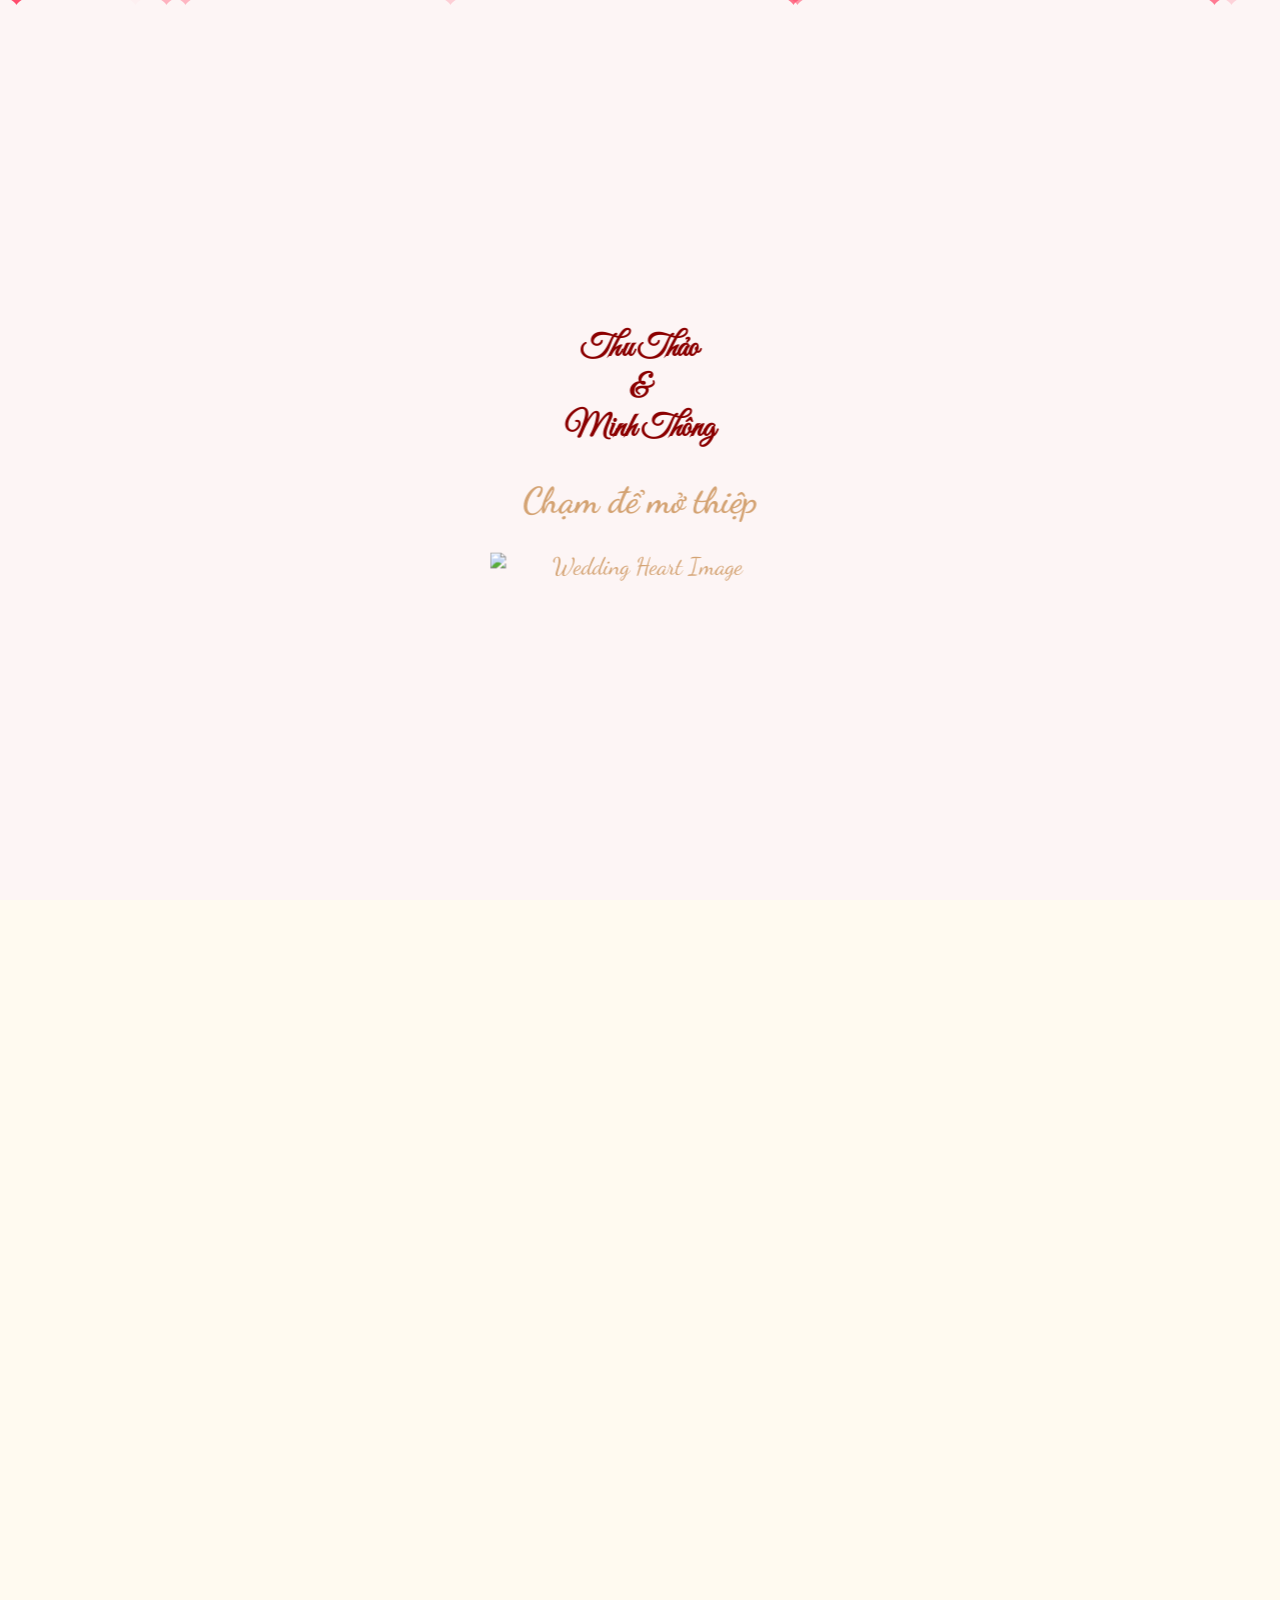
==== nhagai.html @ ac4ef370 "Add files via upload" ====
<!DOCTYPE html>
<html lang="vi">

<head>
    <meta charset="UTF-8">
    <meta name="viewport" content="width=device-width, initial-scale=1.0">
    <title>Wedding Invitation - Thu Thảo & Minh Thông</title>
    <link rel="stylesheet" href="style.css">
    <link
        href="https://fonts.googleapis.com/css2?family=Dancing+Script:wght@700&family=Quicksand:wght@300;500&family=Great+Vibes&display=swap"
        rel="stylesheet">
</head>

<body>
    <div id="door-overlay" onclick="openDoor()">
        <div class="butterflies"></div>
        <div class="door door-left"></div>
        <div class="door door-right"></div>
        <div class="door-content">
            <div class="envelope">
                <h1 class="script-font" style="font-size: 2rem; margin-bottom: 10px;">Thu Thảo <br> & <br> Minh Thông
                </h1>
                <H2>Chạm để mở thiệp</H2>
                <img src="img/door.png" class="heart-img" alt="Wedding Heart Image">
            </div>
        </div>
    </div>
    <audio id="bg-music" loop>
        <source src="wedding-song.mp3" type="audio/mpeg">
    </audio>

    <section class="page" id="home">
        <div class="card-content">
            <h1 class="script-font">Wedding Invitation</h1>
            <h1 class="script-font">Thu Thảo <br> & <br> Minh Thông</h1>

            <div class="slideshow-3d">
                <img src="img/30.JPG" class="slide-item position-1" alt="Wedding Image">
                <img src="img/20.JPG" class="slide-item position-2" alt="Wedding Image">
                <img src="img/10.JPG" class="slide-item position-3" alt="Wedding Image">
            </div>
            <div class="invite-text">
                <H2>Trân trọng kính mời</h2>
                <h1 class="script-font" id="guest-name" class="guest-name">Quý khách</h1>
            </div>
        </div>
    </section>

    <section class="page" id="ceremony">
        <div class="card-content">
            
            <div class="details-text">
                <h1 class="script-font" style="font-size: 3rem;">Nhà gái</h1>
                <h3>Bà: Nông Thị Phúc </h3>
                <p style="font-size: 1rem;">Thôn Tam Thành, Xã Tam Giang, Tỉnh Đắk Lắk</p>
            </div>
            <div class="details-text">
                <h1 class="script-font" style="font-size: 3rem;">Nhà trai</h1>
                    <h3>Ông: Nguyễn Văn Năm</h3>
                    <h3>Bà: Nguyễn Thị Xuân</h3>
                    <p style="font-size: 1rem;">Thôn 6A, Xã Eak Nốp, Tỉnh Đắk Lắk</p>
            </div>
            <div class="details-text">
                <H3>Trân Trọng Báo Tin Lễ Vu Quy Của</h3>
                <h2 class="script-font" style="font-size: 2.5rem;">Hứa Thị Thu Thảo</h2>
                <h2 class="script-font" style="font-size: 1.8rem;">&</h2>
                <h2 class="script-font" style="font-size: 2.5rem;">Nguyễn Minh Thông</h2>
            </div>

            <div class="scroll-frame">
                <div class="scroll-container">
                    <img src="img/5.JPG">
                    <img src="img/10.JPG">
                    <img src="img/15.JPG">

                    <img src="img/20.JPG">
                    <img src="img/25.JPG">
                    <img src="img/30.JPG">
                </div>
            </div>
        </div>
    </section>

    <section class="page" id="party">
        <div class="card-content party-info">
            <div class="header-text">
                <h2>THÔNG TIN TIỆC CƯỚI</h2>
                <p>Tiệc cưới sẽ diễn ra vào lúc:</p>
            </div>

            <div class="main-time">11:00</div>

            <div class="date-row">
                <span>Thứ Hai</span>
                <span class="big-date">18</span>
                <span>Tháng 5</span>
            </div>

            <div class="year-text">2026</div>

            <p class="lunar-date">(Nhằm ngày 02/04 năm Bính Ngọ)</p>

            <div class="location-text">
                <p>Tại tư gia nhà Gái</p>
            </div>

            <div class="mini-calendar">
                <div class="month-header">Tháng 5 / 2026</div>
                <table class="calendar-table">
                    <thead>
                        <tr>
                            <th>CN</th>
                            <th>T2</th>
                            <th>T3</th>
                            <th>T4</th>
                            <th>T5</th>
                            <th>T6</th>
                            <th>T7</th>
                        </tr>
                    </thead>
                    <tbody id="calendar-body">
                        <tr>
                            <td></td>
                            <td></td>
                            <td></td>
                            <td></td>
                            <td></td>
                            <td>1</td>
                            <td>2</td>
                        </tr>
                        <tr>
                            <td>3</td>
                            <td>4</td>
                            <td>5</td>
                            <td>6</td>
                            <td>7</td>
                            <td>8</td>
                            <td>9</td>
                        </tr>
                        <tr>
                            <td>10</td>
                            <td>11</td>
                            <td>12</td>
                            <td>13</td>
                            <td>14</td>
                            <td>15</td>
                            <td>16</td>
                        </tr>
                        <tr>
                            <td>17</td>
                            <td class="wedding-day">18</td>
                            <td>19</td>
                            <td>20</td>
                            <td>21</td>
                            <td>22</td>
                            <td>23</td>
                        </tr>
                        <tr>
                            <td>24</td>
                            <td>25</td>
                            <td>26</td>
                            <td>27</td>
                            <td>28</td>
                            <td>29</td>
                            <td>30</td>
                        </tr>
                        <tr>
                            <td>31</td>
                            <td></td>
                            <td></td>
                            <td></td>
                            <td></td>
                            <td></td>
                            <td></td>
                        </tr>
                    </tbody>
                </table>
            </div>
            <div class="countdown-container">
                <h3 class="title">Sắp đến ngày chung đôi</h4>
                <div id="countdown">
                    <div class="time-box">
                        <span id="days">00</span>
                        <small>Ngày</small>

                        <class="time-box">
                            <span id="hours">00</span>
                            <small>Giờ</small>

                            <class="time-box">
                                <span id="minutes">00</span>
                                <small>Phút</small>

                                <class="time-box">
                                    <span id="seconds">00</span>
                                    <small>Giây</small>
                    </div>
                </div>
            </div>
            <div class="add-to-calendar">
                <a href="nhagai.ics" class="calendar-btn" style="text-decoration: none; display: inline-block;">
                    📅 Thêm vào lịch điện thoại
                </a>
            </div>
        </div>
    </section>

    <section class="page" id="map">
        <div class="card-content">
            <h3 class="title">Đường đến Tư Gia</h3>
            <p> Thôn Tam Thành, Xã Tam Giang, Tỉnh Đắk Lắk</p>

            <div class="map-wrapper">
                <iframe
                    src="https://www.google.com/maps/embed?pb=!1m17!1m12!1m3!1d242.9431473659865!2d108.4043955154999!3d13.02991766871624!2m3!1f0!2f0!3f0!3m2!1i1024!2i768!4f13.1!3m2!1m1!2zMTPCsDAxJzQ3LjYiTiAxMDjCsDI0JzE1LjciRQ!5e0!3m2!1svi!2s!4v1776008092027!5m2!1svi!2s"
                    width="100%" height="300" style="border:0;" allowfullscreen="" loading="lazy"
                    referrerpolicy="no-referrer-when-downgrade"></iframe>
            </div>
            <a href="https://maps.app.goo.gl/UtTuvhHJd745XAce6" target="_blank" class="btn">Chỉ đường trên Google
                Maps</a>
        </div>
    </section>

    <section class="page" id="rsvp">
        <div class="card-content">
            <h3 class="script-font" style="font-size: 3rem;">Xác nhận tham dự</h3>
            <p style="margin-bottom: 20px; color: #666;">Bạn sẽ tham gia cùng chúng mình chứ?</p>

            <form id="rsvp-form">
                <input type="text" id="input-name" placeholder="Tên khách mời" readonly
                    style="background: #f9f9f9; text-align: center; font-weight: bold;">

                <select id="attendance">
                    <option value="yes">Chắc chắn sẽ đến ✨</option>
                    <option value="no">Rất tiếc không thể tham dự 😢</option>
                </select>

                <select id="nguoi">
                    <option value="1">Số người: 1</option>
                    <option value="2">Số người: 2</option>
                    <option value="3">Số người: 3</option>
                    <option value="4">Số người: 4</option>
                    <option value="5">Số người: 5</option>
                </select>

                <textarea id="message" placeholder="Gửi lời chúc lãng mạn tại đây..."></textarea>

                <button type="button" class="btn" onclick="sendRSVP()">Xác nhận & Gửi lời chúc</button>
            </form>

          
            <div id="qr-popup" class="modal">
                <div class="modal-content">
                    <span class="close" onclick="toggleQR()">&times;</span>
                    <h3 class="script-font" style="font-size: 1.8rem; margin-bottom: 10px;">Hộp quà cưới</h3>
                    <p style="font-size: 0.9rem; color: #666; margin-bottom: 20px;">
                        Cảm ơn bạn rất nhiều vì sự quan tâm và tình cảm dành cho chúng mình!
                    </p>

                    <div class="bank-info-container">
                        <div class="bank-card">
                            <img src="img/qr-code.png" alt="Mã QR Chuyển khoản" class="qr-img">
                            <div class="bank-details">
                                <p><strong>Ngân hàng:</strong> techcombanh</p>
                                <p><strong>Số tài khoản:</strong> </p>
                                <p><strong>Chủ tài khoản:</strong> NGUYEN MINH THONG</p>
                            </div>
                        </div>

                    </div>

                    <p style="font-size: 0.8rem; font-style: italic; margin-top: 15px; color: #888;">
                        (Chạm vào mã QR để phóng to)
                    </p>
                </div>
            </div>
        </div>
        <div id="qr-overlay" onclick="toggleZoomQR()"></div>

        </div>
        </div>
    </section>

    <section class="page" id="album">
        <div class="card-content">
            <h1 class="title">Album Ảnh Cưới</h1>
            <div class="gallery">
                <img src="img/1.JPG"> <img src="img/2.JPG"> <img src="img/3.JPG">
                <img src="img/4.JPG"> <img src="img/5.JPG"> <img src="img/6.JPG">
                <img src="img/7.JPG"> <img src="img/8.JPG"> <img src="img/9.JPG">
                <img src="img/10.JPG"> <img src="img/11.JPG"> <img src="img/12.JPG">
                <img src="img/13.JPG"> <img src="img/14.JPG"> <img src="img/15.JPG">
                <img src="img/16.JPG"> <img src="img/17.JPG"> <img src="img/18.JPG">
                <img src="img/19.JPG"> <img src="img/20.JPG"> <img src="img/21.JPG">
                <img src="img/22.JPG"> <img src="img/23.JPG"> <img src="img/24.JPG">
                <img src="img/25.JPG"> <img src="img/26.JPG"> <img src="img/27.JPG">
                <img src="img/28.JPG"> <img src="img/29.JPG"> <img src="img/30.JPG">
            </div>
            <footer class="footer-text">
                <h3>"Sự hiện diện của quý khách là niềm vinh hạnh của gia đình chúng tôi!"</p>
            </footer>
        </div>
    </section>
    </div>

    <script src="script.js"></script>
</body>

</html>
---- style.css ----
:root {
    --primary-red: #8b0000;
    --gold: #d4af37;
    --cream: #fffaf0;
}

body, html {
    overflow-x: hidden;
    width: 100%;
    margin: 0;
    padding: 0;
    font-family: 'Quicksand', sans-serif;
    background: var(--cream);
    scroll-behavior: smooth;
}

body.overlay-locked {
    overflow: hidden;
    height: 100vh;
    touch-action: none;
}

.scroll-container {
    width: 100%;
    overflow-x: hidden;
}

.page {
    min-height:1px;
    width: 100%;
    margin: 20px auto;
    display: flex;
    flex-direction: column;
    justify-content: center; /* Căn giữa theo chiều dọc */
    align-items: center;    /* Căn giữa theo chiều ngang */
    padding: 20px;
    box-sizing: border-box;
    text-align: center;
    width: 100vw;
    max-width: 100vw;
}

.page#album {
    min-height: auto;
    padding: 20px;
}

.page:not(:first-child) {
    margin-top: -50px;
}

.card-content {
    background: white;
    padding: 50px;
    border-radius: 15px;
    box-shadow: 0 10px 30px rgba(0,0,0,0.05);
    width: 100%;
    max-width: 350px;
    display: flex;
    flex-direction: column;
    align-items: center;
}
.script-font {
    font-family: 'Great Vibes', cursive;
    color: var(--primary-red);
    font-size: 2.5rem;
}

.hero-img,
.info-img {
    max-height: 550px;
    width: 300px;
    max-width: 100%;
    height: auto;
    object-fit: scale-down;
    border-radius: 10px;
    -webkit-mask-image: linear-gradient(to bottom, rgba(0,0,0,1) 0%, rgba(0,0,0,1) 70%, rgba(0,0,0,0) 100%);
    mask-image: linear-gradient(to bottom, rgba(0,0,0,1) 0%, rgba(0,0,0,1) 70%, rgba(0,0,0,0) 100%);
}

.hero-img {
    width: 100%;
    max-width: 300px;
    height: auto;
    border: 10px solid white; /* Tạo viền trắng như khung ảnh */
    border-radius: 15px;
    box-shadow: 0 10px 25px rgba(0,0,0,0.1);
    margin: 20px auto; /* Căn giữa ảnh */
}
.info-img {
    width: 100%; /* Ảnh chiếm hết chiều ngang box trắng */
    height: auto;
    border-radius: 10px;
    margin-bottom: 10px; /* Tạo khoảng trống để viết chữ ở dưới */
}
.details-text {
    font-size: 1rem;
    color: #444;
    line-height: 1;
}
.countdown-container {
    margin: 20px 10px;
    padding: 15px;
    background: #fff5f5;
    border-radius: 10px;
}

#countdown {
    display: flex;
    justify-content: center;
    gap: 20px;
}

.time-box {
    display: flex;
    flex-direction: column;
    align-items: center;
    background: var(--primary-red);
    color: white;
    padding: 15px;
    border-radius: 10px;
    min-width: 60px;
}

.time-box span {
    font-size: 1.5rem;
    font-weight: bold;
}

/* Calendar Style */
.mini-calendar {
    margin-top: 20px;
    border: 1px solid #eee;
    padding: 10px;
    border-radius: 10px;
    background: white;
}

.month-header {
    font-weight: bold;
    color: var(--primary-red);
    margin-bottom: 10px;
}

.calendar-table {
    width: 100%;
    border-collapse: collapse;
    font-size: 0.9rem;
}

.calendar-table th {
    color: #888;
    padding: 5px;
}

.calendar-table td {
    padding: 8px;
    text-align: center;
}

/* Highlight ngày cưới */
.wedding-day {
    background: var(--primary-red);
    color: white;
    border-radius: 50%;
    font-weight: bold;
    position: relative;
    box-shadow: 10px 10px 20px rgba(139, 0, 0, 0.5);
}

.wedding-day::after {
    content: '❤';
    position: absolute;
    top: -10px;
    right: -5px;
    font-size: 10px;
    color: var(--primary-red);
}
.btn, .gift-btn {
   
    background: var(--primary-red);
    color: white;
    border: none;
    padding: 12px 0px;
    border-radius: 25px;
    margin-top: 15px;
    cursor: pointer;
    font-weight: bold;
    width: 100%;
}

.gallery {
    display: grid;
    grid-template-columns: repeat(2, minmax(0, 1fr));
    grid-auto-rows: 220px;
    gap: 20px;
    width: 90%;
    max-width: 100%;
    margin: 0 auto;
    justify-content: center;
    align-items: center;
}

.gallery img {
    width: 90%;
    height: 90%;
    object-fit: cover;
    border-radius: 20px;
    display: block;
    -webkit-mask-image: linear-gradient(to bottom, rgba(0,0,0,1) 0%, rgba(0,0,0,1) 70%, rgba(0,0,0,0) 100%);
    mask-image: linear-gradient(to bottom, rgba(0,0,0,1) 0%, rgba(0,0,0,1) 70%, rgba(0,0,0,0) 100%);
}

.gallery img:hover {
    transform: scale(1.03);
    box-shadow: 0 15px 30px rgba(0, 0, 0, 0.15);
}

.map-wrapper {
    width: 100%;
    margin-bottom: 20px; /* Tạo khoảng cách dưới bản đồ */
    border: 3px solid var(--gold);
    border-radius: 5px;
    overflow: hidden;
}
#map .btn {
  
    position: relative;
    z-index: 5;
    display: inline-block;
    text-decoration: none;
    text-align: center;
}
#rsvp-form {
    display: flex;
    flex-direction: column;
    gap: 15px;
    width: 100%;
}

#rsvp-form input, #rsvp-form select, #rsvp-form textarea {
    padding: 12px;
    border: 1px solid #ddd;
    border-radius: 8px;
    font-family: 'Quicksand', sans-serif;
    font-size: 1rem;
    outline: none;
}

#rsvp-form input:focus {
    border-color: var(--primary-red);
}

#rsvp-form textarea {
    height: 100px;
    resize: none;
}

.gift-btn {
    
    background: transparent;
    border: 2px dashed var(--primary-red);
    color: var(--primary-red);
    margin-top: 20px;
}

.gift-btn:hover {
    
    background: #fff0f0;
}
/* Modal cho QR */
.modal {
    display: none;
    position: fixed;
    z-index: 10;
    left: 0; top: 0;
    width: 100%; height: 100%;
    background: rgba(0,0,0,0.8);
}

.modal-content {
    background: white;
    margin: 30% auto;
    padding: 20px;
    width: 80%;
    max-width: 300px;
    border-radius: 10px;
}
.add-to-calendar {
    margin-top: 15px;
    text-align: center;
}

.calendar-btn {
   
    background-color: #ffffff;
    color: #4285F4; /* Màu đặc trưng của Google */
    border: 1px solid #4285F4;
    padding: 10px 20px;
    border-radius: 5px;
    font-weight: bold;
    cursor: pointer;
    display: flex;
    align-items: center;
    justify-content: center;
    gap: 10px;
    margin: 0 auto;
    transition: all 0.3s ease;
}

.calendar-btn:hover {
  
    background-color: #4285F4;
    color: white;
    box-shadow: 0 4px 10px rgba(66, 133, 244, 0.3);
}
/* Modal cho QR */
.modal {
    display: none; 
    position: fixed; 
    z-index: 999; 
    left: 0; top: 0;
    width: 100%; height: 100%;
    background: rgba(0, 0, 0, 0.7); /* Làm nền tối đi */
    backdrop-filter: blur(5px); /* Làm mờ hậu cảnh */
}

.modal-content {
    background: white;
    margin: 15% auto;
    padding: 30px 20px;
    width: 85%;
    max-width: 350px;
    border-radius: 20px;
    position: relative;
    text-align: center;
    box-shadow: 0 20px 40px rgba(0,0,0,0.2);
}

.close {
    position: absolute;
    right: 15px; top: 10px;
    font-size: 28px;
    color: #aaa;
    cursor: pointer;
}

.qr-img {
    width: 180px;
    height: 180px;
    margin: 10px 0;
    border: 5px solid #f9f9f9;
    border-radius: 10px;
}

.bank-details {
    text-align: left;
    background: #fdf0f0;
    padding: 15px;
    border-radius: 10px;
    display: inline-block;
    width: 100%;
    box-sizing: border-box;
}

.bank-details p {
    margin: 5px 0;
    font-size: 0.9rem;
    color: var(--primary-red);
}
/* CSS cho tính năng phóng to ảnh QR */
.qr-img {
    transition: all 0.5s ease; /* Tạo hiệu ứng mượt mà khi phóng to/thu nhỏ */
    cursor: pointer; /* Hiển thị con trỏ tay khi rê chuột vào */
}

/* Class sẽ được thêm vào bằng JavaScript khi phóng to */
.qr-img.zoomed {
    position: fixed; /* Định vị cố định so với màn hình */
    top: 40%;
    left: 40%;
    transform: translate(-30%, -30%) scale(1.5); /* Căn giữa và phóng to 1.5 lần */
    width: 50vw; /* Chiều rộng chiếm 90% chiều rộng màn hình */
    height: 50vw;
    z-index: 1000; /* Nằm trên cùng, trên cả modal */
    border: none;
    border-radius: 10px;
    box-shadow: 0 0 10px rgba(0,0,0,0.8); /* Tạo bóng đổ đậm để nổi bật */
}
/* Hiệu ứng xoay tròn khi gửi */
.loader {
    border: 2px solid #f3f3f3;
    border-top: 2px solid var(--primary-red);
    border-radius: 50%;
    width: 12px;
    height: 12px;
    display: inline-block;
    animation: spin 1s linear infinite;
    margin-right: 8px;
}

@keyframes spin {
    0% { transform: rotate(0deg); }
    100% { transform: rotate(360deg); }
}
/* Container chính cho phần tiệc */
.party-info {
    padding: 50px !important;
    line-height: 1.2; /* Thu hẹp khoảng cách dòng tổng thể */
}

.party-info h2 {
    font-size: 1.5rem;
    margin-bottom: 5px;
    color: #333;
}

.party-info p {
    margin: 2px 0; /* Ép các dòng sát lại nhau */
}

/* Số 11:00 */
.main-time {
    font-size: 2.5rem;
    font-weight: bold;
    margin: 10px 0;
    color: #000;
}

/* Dòng Thứ 4 | 20 | Tháng 5 */
.date-row {
    display: flex;
    align-items: center;
    justify-content: center;
    gap: 10px;
    font-size: 1.2rem;
    border-top: 1px solid #eee;
    border-bottom: 1px solid #eee;
    padding: 5px 0;
    width: 80%;
    margin: 0 auto;
}

.big-date {
    font-size: 2.5rem;
    font-weight: bold;
    border-left: 1px solid #ddd;
    border-right: 1px solid #ddd;
    padding: 0 15px;
}

/* Số 2026 */
.year-text {
    font-size: 2.5rem;
    letter-spacing: 5px;
    margin: 10px 0;
}

.lunar-date {
    font-size: 0.9rem;
    color: #666;
    margin-bottom: 15px !important;
}

.location-text p {
    font-size: 1.5rem;
    color: #333;
}
/* hiệu ứng
/* Trạng thái ban đầu: Ẩn và nằm hơi thấp xuống */
.reveal {
    opacity: 0;
    transform: translateY(30px);
    transition: all 0.8s ease-out;
}

/* Trạng thái khi hiện ra */
.reveal.active {
    opacity: 1;
    transform: translateY(0);
}
.floating-heart {
    position: fixed;
    top: -2vh;
    color: #ff4d6d;
    font-size: 25px;
    user-select: none;
    pointer-events: none;
    z-index: 10000;
    animation: fall 15s ease-in-out infinite;
    will-change: transform, opacity;
}

@keyframes fall {
    0% { 
        transform: translateY(-5vh) translateX(0) rotate(0deg); 
        opacity: 0; /* Bắt đầu tàng hình */
    }
    10% {
        opacity: 1; /* Hiện rõ dần khi bắt đầu rơi */
    }
    90% {
        opacity: 1; /* Vẫn hiện rõ */
    }
    100% { 
        transform: translateY(105vh) translateX(50px) rotate(360deg); 
        opacity: 0; /* Biến mất khi chạm đáy */
    }
}
/* chuyển động
/* Trạng thái mặc định: Ẩn và đẩy xuống dưới một chút */
.reveal {
    opacity: 0;
    transform: translateY(30px);
    transition: all 1s ease-out;
    visibility: hidden; /* Tránh việc bấm nhầm vào nút đang ẩn */
}

.reveal.active {
    opacity: 1;
    transform: translateY(0);
    visibility: visible;
}

/* Hiệu ứng trượt từ trái sang (dành cho tên cô dâu) */
.reveal-left {
    opacity: 0;
    transform: translateX(-50px);
    transition: all 1.2s ease;
}

.reveal-left.active {
    opacity: 1;
    transform: translateX(0);
}

/* Hiệu ứng trượt từ phải sang (dành cho tên chú rể) */
.reveal-right {
    opacity: 0;
    transform: translateX(50px);
    transition: all 1.2s ease;
}

.reveal-right.active {
    opacity: 1;
    transform: translateX(0);
}
/* Nếu trong một khối có nhiều thẻ p, chúng sẽ hiện lần lượt */
.reveal p:nth-child(1) { transition-delay: 0.3s; }
.reveal p:nth-child(2) { transition-delay: 0.3s; }
.reveal p:nth-child(3) { transition-delay: 0.3s; }
.reveal p:nth-child(4) { transition-delay: 0.3s; }

/* Trễ cho các nút bấm */
.btn, .gift-btn { transition-delay: 0.5s; }
/* cửa */
#door-overlay {
    position: fixed;
    top: 0;
    left: 0;
    width: 100%;
    height: 100%;
    z-index: 99;
    display: flex;
    cursor: pointer;
    overflow: hidden;
}

.door {
    position: absolute;
    top: 0;
    width: 50%;
    height: 100%;
    background: #fdf5f5; /* Màu nền cánh cửa (hơi trắng hồng) */
    transition: all 1.2s cubic-bezier(0.7, 0, 0.3, 1);
    display: flex;
    align-items: center;
    border: 0px solid #fdf5f5; /* Viền cửa cho sang */
}

.door-left { left: 0; }
.door-right { right: 0; }

/* Nội dung ở giữa cánh cửa */
.door-content {
    position: absolute;
    top: 50%;
    left: 50%;
    transform: translate(-50%, -50%);
    text-align: center;
    z-index: 10;
    transition: opacity 0.5s;
}

.envelope {
    color: #d4a373;
    font-family: 'Dancing Script', cursive;
    font-size: 24px;
}

.heart {
    font-size: 40px;
    animation: heartbeat 1.5s ease-in-out infinite;
}

@keyframes heartbeat {
    0% { transform: scale(1); }
    50% { transform: scale(1.2); }
    100% { transform: scale(1); }
}

/* Khi mở cửa - Class này sẽ được thêm bằng JS */
.door-open .door-left { transform: translateX(-100%); }
.door-open .door-right { transform: translateX(100%); }
.door-open .door-content { opacity: 0; pointer-events: none; }

.reveal,
.reveal-left,
.reveal-right,
.door,
.door-content {
    transition: transform 0.8s cubic-bezier(0.22, 1, 0.36, 1),
                opacity 0.8s ease-out;
    will-change: transform, opacity;
}

.floating-heart {
    position: fixed;
    top: -2vh;
    color: #ff4d6d;
    font-size: 25px;
    user-select: none;
    pointer-events: none;
    z-index: 10000;
    animation: fall 15s ease-in-out infinite;
    will-change: transform, opacity;
}

.heart {
    font-size: 40px;
    animation: heartbeat 1.5s ease-in-out infinite;
}

@keyframes fall {
    0% {
        transform: translateY(-5vh) translateX(0) rotate(0deg);
        opacity: 0;
    }
    10% {
        opacity: 1;
    }
    90% {
        opacity: 1;
    }
    100% {
        transform: translateY(105vh) translateX(50px) rotate(360deg);
        opacity: 0;
    }
}

.gallery img {
    cursor: pointer;
    transition: transform 0.25s ease, box-shadow 0.25s ease;
}

.gallery img:hover {
    transform: scale(1.03);
    box-shadow: 0 15px 30px rgba(0, 0, 0, 0.15);
}

#image-overlay {
    position: fixed;
    inset: 0;
    background: rgba(0, 0, 0, 0.8);
    display: flex;
    align-items: center;
    justify-content: center;
    z-index: 10000;
    padding: 20px;
    cursor: zoom-out;
}

#image-overlay .zoomed-img {
    max-width: 95vw;
    max-height: 95vh;
    border-radius: 12px;
    box-shadow: 0 25px 60px rgba(0, 0, 0, 0.5);
    object-fit: contain;
}

.page#album .card-content {
    max-width: 350px;
    padding: 20px;
}

@media (max-width: 768px) {
    .page#album .card-content {
        max-width: 100vw;
        padding: 15px;
    }

    .gallery {
        grid-template-columns: repeat(2, 1fr);
        gap: 5px;
    }

    .hero-img {
        width: 80%;
        max-width: 80%;
    }

    .info-img {
        width: 100%;
    }
}

.heart-img {
    width: 300px;
    height: auto;
    display: block;
    margin: 10px auto;
    animation: heartbeat 1.5s ease-in-out infinite;
}

@keyframes heartbeat {
    0% { transform: scale(1); }
    50% { transform: scale(1.05); }
    100% { transform: scale(1); }
}

.envelope h2 {
    animation: pulse 2s ease-in-out infinite;
}

@keyframes pulse {
    0% { transform: scale(1); }
    50% { transform: scale(1.05); }
    100% { transform: scale(1); }
}

.butterflies {
    position: absolute;
    top: 0;
    left: 0;
    width: 100%;
    height: 100%;
    pointer-events: none;
    opacity: 0;
    transition: opacity 0.5s;
}
.butterfly {
    position: absolute;
    width: 20px;
    height: 20px;
    background: url('img/butterfly.png') no-repeat center center;
    background-size: contain;
    animation: flyOut 3s ease-out forwards;
}

@keyframes flyOut {
    0% {
        transform: translate(-50%, -50%) rotate(0deg);
        opacity: 1;
    }
    100% {
        transform: translate(calc(-50% + var(--x)), calc(-50% + var(--y))) rotate(360deg);
        opacity: 0;
    }
}

.door-open .butterflies {
    opacity: 1;
}

.door-open .butterflies .butterfly {
    animation-play-state: running;
}

.door-open .door-content {
    opacity: 0;
    pointer-events: none;
}

.hero-slideshow {
    position: relative;
    width: 100%;
    max-width: 300px;
    margin: 20px auto;
}

.hero-img.slide {
    position: absolute;
    top: 0;
    left: 50%;
    transform: translateX(-50%);
    max-height: 300px;
    width: auto;
    max-width: 100%;
    height: auto;
    object-fit: scale-down;
    border-radius: 10px;
    -webkit-mask-image: linear-gradient(to bottom, rgba(0,0,0,1) 0%, rgba(0,0,0,1) 70%, rgba(0,0,0,0) 100%);
    mask-image: linear-gradient(to bottom, rgba(0,0,0,1) 0%, rgba(0,0,0,1) 70%, rgba(0,0,0,0) 100%);
    
    opacity: 0; /* Mặc định ẩn hết */
    animation: slideshow 6s infinite; /* Tăng lên 6s cho 3 ảnh */
}

/* Thiết lập delay để các ảnh xuất hiện lần lượt */
.hero-img.slide:nth-child(1) { animation-delay: 0s; }
.hero-img.slide:nth-child(2) { animation-delay: 2s; }
.hero-img.slide:nth-child(3) { animation-delay: 4s; }

@keyframes slideshow {
    /* 0% đến 33% là thời gian ảnh 1 hiển thị (2s đầu của chu kỳ 6s) */
    0%, 33.33% { 
        opacity: 1; 
        z-index: 1; /* Đưa ảnh đang hiện lên trên cùng */
    }
    /* Từ 33.34% trở đi thì ẩn đi để nhường chỗ cho ảnh tiếp theo */
    33.34%, 100% { 
        opacity: 0; 
        z-index: 0;
    }
}
.slideshow-3d {
    position: relative;
    height: 300px;
    width: 100%;
    max-width: 100%;
    margin: 0 auto;
    perspective: 1000px;
    display: flex;
    justify-content: center;
    align-items: center;
    overflow: hidden;
}

.slide-item {
    position: absolute;
    /* Đưa điểm neo về chính giữa khung */
    top: 50%;
    left: 50%;
    /* Mặc định mọi ảnh đều phải tự kéo ngược lại 50% chính nó để vào tâm */
    width: 150px; /* Bạn có thể tăng lên 200px nếu muốn ảnh to hơn */
    transition: all 0.8s ease-in-out;
    border-radius: 20px;       /* Độ bo góc, bạn có thể tăng giảm tùy ý */
    overflow: hidden;          /* Đảm bảo ảnh bên trong không tràn khỏi góc bo */
    box-shadow: 0 10px 20px rgba(0,0,0,0.2); /* Thêm đổ bóng cho ảnh thêm sang */
    border: 2px solid #fff;
}
.slide-item img {
    width: 100%;
    height: 100%;
    object-fit: cover;         /* Giúp ảnh luôn lấp đầy khung đã bo góc */
    display: block;
}
/* Ảnh chính ở giữa */
.position-1 {
    z-index: 3;
    /* translate(-50%, -50%) là bắt buộc để căn giữa */
    transform: translate(-50%, -50%) scale(1.2);
    opacity: 1;
}

/* Ảnh bên phải */
.position-2 {
    z-index: 2;
    /* Di chuyển sang phải thêm 120px từ tâm */
    transform: translate(calc(-50% + 120px), -50%) scale(0.8) rotateY(-30deg);
    opacity: 0.6;
}

/* Ảnh bên trái */
.position-3 {
    z-index: 2;
    /* Di chuyển sang trái thêm 120px từ tâm */
    transform: translate(calc(-50% - 120px), -50%) scale(0.8) rotateY(30deg);
    opacity: 0.6;
}
/* Đảm bảo thẻ cha không bị biến dạng */
.card-content {
    display: block; /* Hoặc flex, nhưng phải cẩn thận chiều cao */
    position: relative;
}

/* Chỉ tập trung vào đúng cái khung ảnh */
#ceremony .scroll-frame {
    position: relative !important;
    width: 100%;
    max-width: 300px; /* Chỉnh lại độ rộng vừa phải */
    height: 350px !important; /* Độ cao cố định của khung nhìn */
    margin: 20px auto !important;
    overflow: hidden !important; /* KHÔNG CHO TRÀN RA NGOÀI */
    border: 3px solid #fff;
    border-radius: 15px;
    background: transparent;
}

/* Chỉ di chuyển cái khay chứa ảnh bên trong */
#ceremony .scroll-container {
    display: flex;
    flex-direction: column;
    gap: 10px;
    animation: scrollVerticalOnly 20s linear infinite !important;
}

#ceremony .scroll-container img {
    width: 100%;
    height: auto;
    display: block;
    border-radius: 15px;
}

/* Đổi tên animation để không trùng với bất kỳ cái nào khác */
@keyframes scrollVerticalOnly {
    0% { transform: translateY(0); }
    100% { transform: translateY(-60%); } /* Điều chỉnh % này để khớp vòng lặp */
}
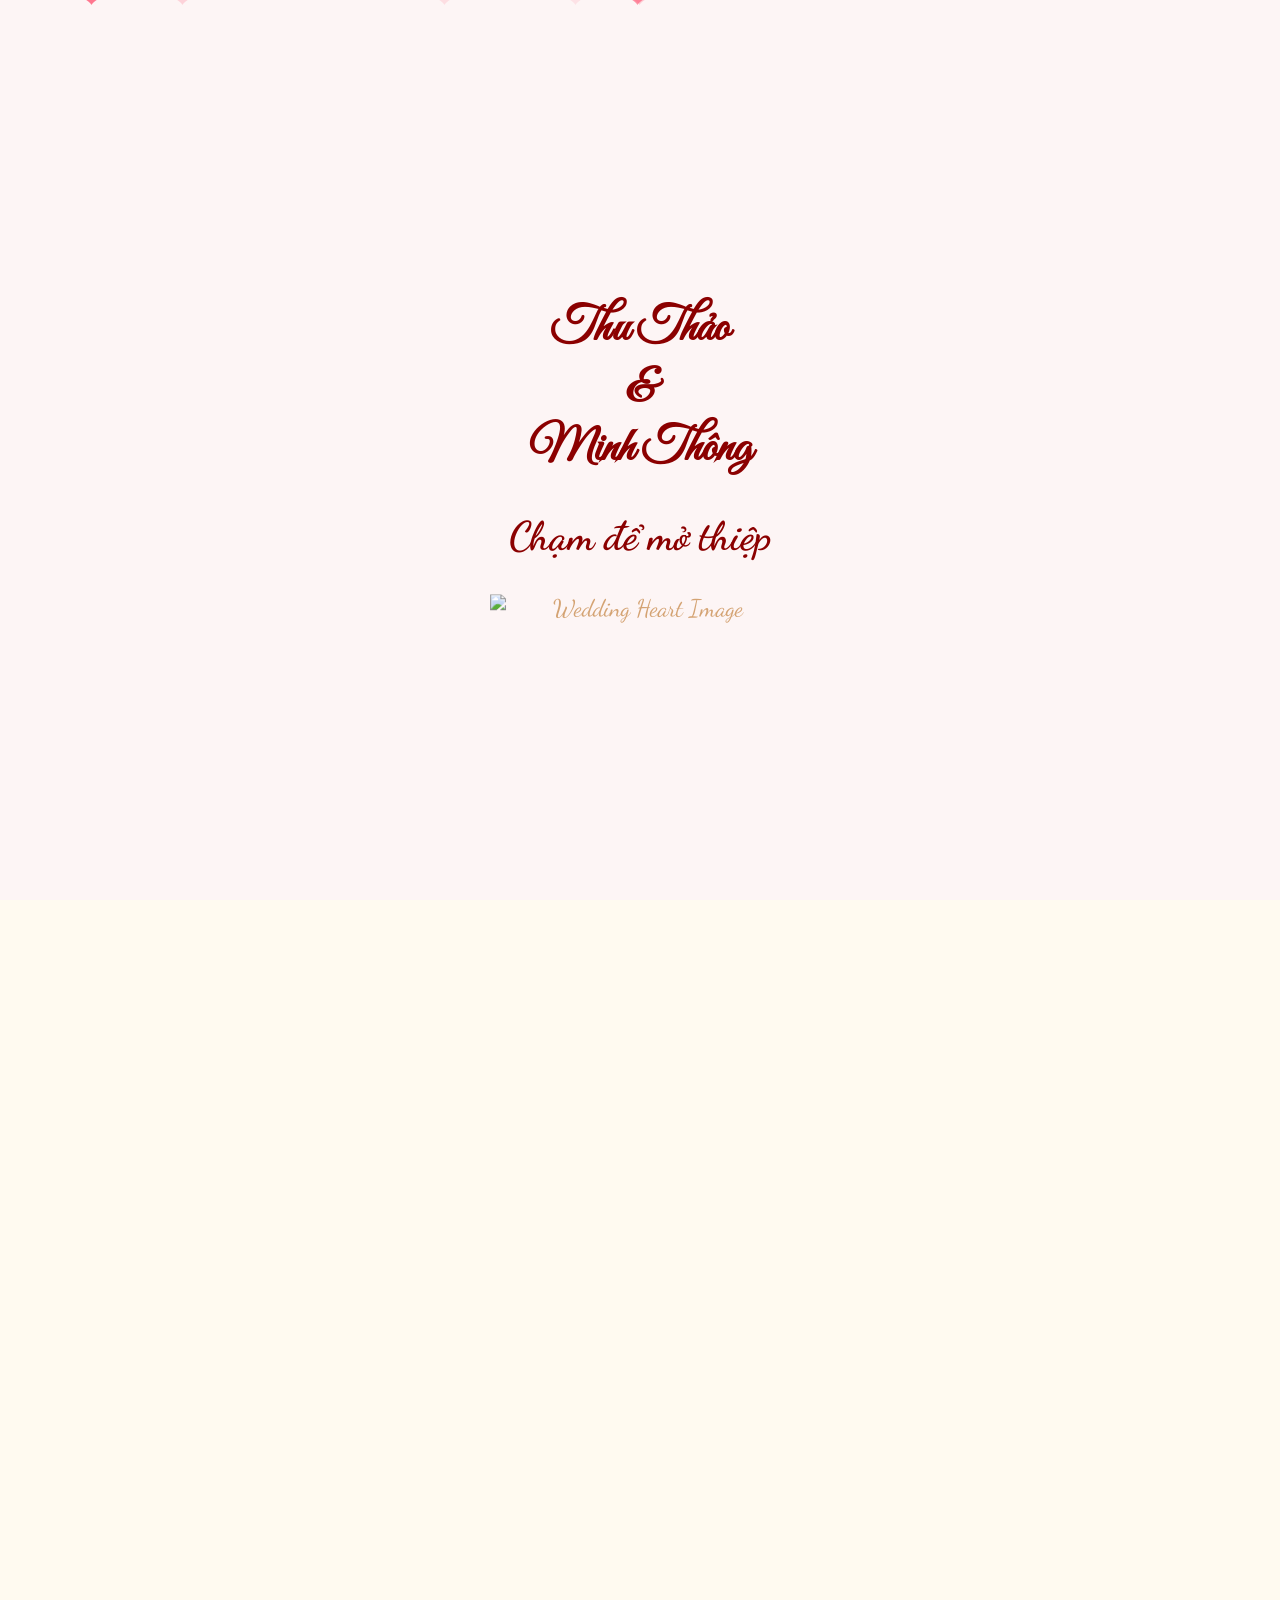
==== commit 585672c1: "Add files via upload" ====
--- a/nhagai.html
+++ b/nhagai.html
@@ -18,9 +18,9 @@
         <div class="door door-right"></div>
         <div class="door-content">
             <div class="envelope">
-                <h1 class="script-font" style="font-size: 2rem; margin-bottom: 10px;">Thu Thảo <br> & <br> Minh Thông
+                <h1 class="script-font" style="font-size: 3rem; margin-bottom: 20px;">Thu Thảo <br> & <br> Minh Thông
                 </h1>
-                <H2>Chạm để mở thiệp</H2>
+                <H2 style="color: #8b0000; font-size: 2.5rem;">Chạm để mở thiệp</H2>
                 <img src="img/door.png" class="heart-img" alt="Wedding Heart Image">
             </div>
         </div>
@@ -61,7 +61,7 @@
                     <p style="font-size: 1rem;">Thôn 6A, Xã Eak Nốp, Tỉnh Đắk Lắk</p>
             </div>
             <div class="details-text">
-                <H3>Trân Trọng Báo Tin Lễ Vu Quy Của</h3>
+                <H3 style="color: #8b0000; font-size: 1.3rem;">Trân Trọng Báo Tin Lễ Vu Quy Của:</h3>
                 <h2 class="script-font" style="font-size: 2.5rem;">Hứa Thị Thu Thảo</h2>
                 <h2 class="script-font" style="font-size: 1.8rem;">&</h2>
                 <h2 class="script-font" style="font-size: 2.5rem;">Nguyễn Minh Thông</h2>
@@ -84,8 +84,8 @@
     <section class="page" id="party">
         <div class="card-content party-info">
             <div class="header-text">
-                <h2>THÔNG TIN TIỆC CƯỚI</h2>
-                <p>Tiệc cưới sẽ diễn ra vào lúc:</p>
+               <h2 style="color: #8b0000; font-size: 2rem;">THÔNG TIN TIỆC CƯỚI</h2>
+                <p style="font-size: 1.5rem;">Tiệc cưới sẽ diễn ra vào lúc:</p>
             </div>
 
             <div class="main-time">11:00</div>
@@ -176,27 +176,29 @@
                     </tbody>
                 </table>
             </div>
+            <script> var targetWeddingDate = "May 18, 2026 09:00:00"; </script>
+<script src="js/script.js"></script>
             <div class="countdown-container">
-                <h3 class="title">Sắp đến ngày chung đôi</h4>
-                <div id="countdown">
-                    <div class="time-box">
-                        <span id="days">00</span>
-                        <small>Ngày</small>
-
-                        <class="time-box">
-                            <span id="hours">00</span>
-                            <small>Giờ</small>
-
-                            <class="time-box">
-                                <span id="minutes">00</span>
-                                <small>Phút</small>
-
-                                <class="time-box">
-                                    <span id="seconds">00</span>
-                                    <small>Giây</small>
-                    </div>
-                </div>
-            </div>
+   <h3 class="title"; style="color: #8b0000; font-size: 1.5rem;"">Sắp đến ngày chung đôi</h3>
+    <div id="countdown">
+        <div class="time-box">
+            <span id="days">00</span>
+            <small>Ngày</small>
+        </div>
+        <div class="time-box">
+            <span id="hours">00</span>
+            <small>Giờ</small>
+        </div>
+        <div class="time-box">
+            <span id="minutes">00</span>
+            <small>Phút</small>
+        </div>
+        <div class="time-box">
+            <span id="seconds">00</span>
+            <small>Giây</small>
+        </div>
+    </div>
+</div>
             <div class="add-to-calendar">
                 <a href="nhagai.ics" class="calendar-btn" style="text-decoration: none; display: inline-block;">
                     📅 Thêm vào lịch điện thoại
--- a/style.css
+++ b/style.css
@@ -44,7 +44,12 @@
     min-height: auto;
     padding: 20px;
 }
-
+#image-overlay img {
+    transition: transform 0.3s ease-in-out;
+    max-width: 90%;
+    max-height: 90%;
+    user-select: none; /* Ngăn việc chọn ảnh khi đang vuốt */
+}
 .page:not(:first-child) {
     margin-top: -50px;
 }
@@ -61,7 +66,7 @@
     align-items: center;
 }
 .script-font {
-    font-family: 'Great Vibes', cursive;
+    font-family: 'Great Vibes', cursive !important;
     color: var(--primary-red);
     font-size: 2.5rem;
 }
@@ -99,32 +104,43 @@
     line-height: 1;
 }
 .countdown-container {
-    margin: 20px 10px;
-    padding: 15px;
-    background: #fff5f5;
-    border-radius: 10px;
+    text-align: center;
+    padding: 20px;
+    margin-top: 30px;
+}
+
+.countdown-container .title {
+    font-family: 'Quicksand', sans-serif;
+    color: #8b0000;
+    margin-bottom: 20px;
 }
 
 #countdown {
     display: flex;
     justify-content: center;
-    gap: 20px;
+    gap: 10px;
 }
 
 .time-box {
-    display: flex;
-    flex-direction: column;
-    align-items: center;
-    background: var(--primary-red);
-    color: white;
-    padding: 15px;
-    border-radius: 10px;
-    min-width: 60px;
+    background: #ffffff;
+    border: 1px solid #eee;
+    border-radius: 12px;
+    padding: 10px;
+    min-width: 65px;
+    box-shadow: 0 4px 10px rgba(0, 0, 0, 0.05);
 }
 
 .time-box span {
-    font-size: 1.5rem;
+    display: block;
+    font-size: 1.8rem;
     font-weight: bold;
+    color: #8b0000; /* Màu vàng đồng tinh tế */
+}
+
+.time-box small {
+    font-size: 0.7rem;
+    color: #888;
+    text-transform: uppercase;
 }
 
 /* Calendar Style */
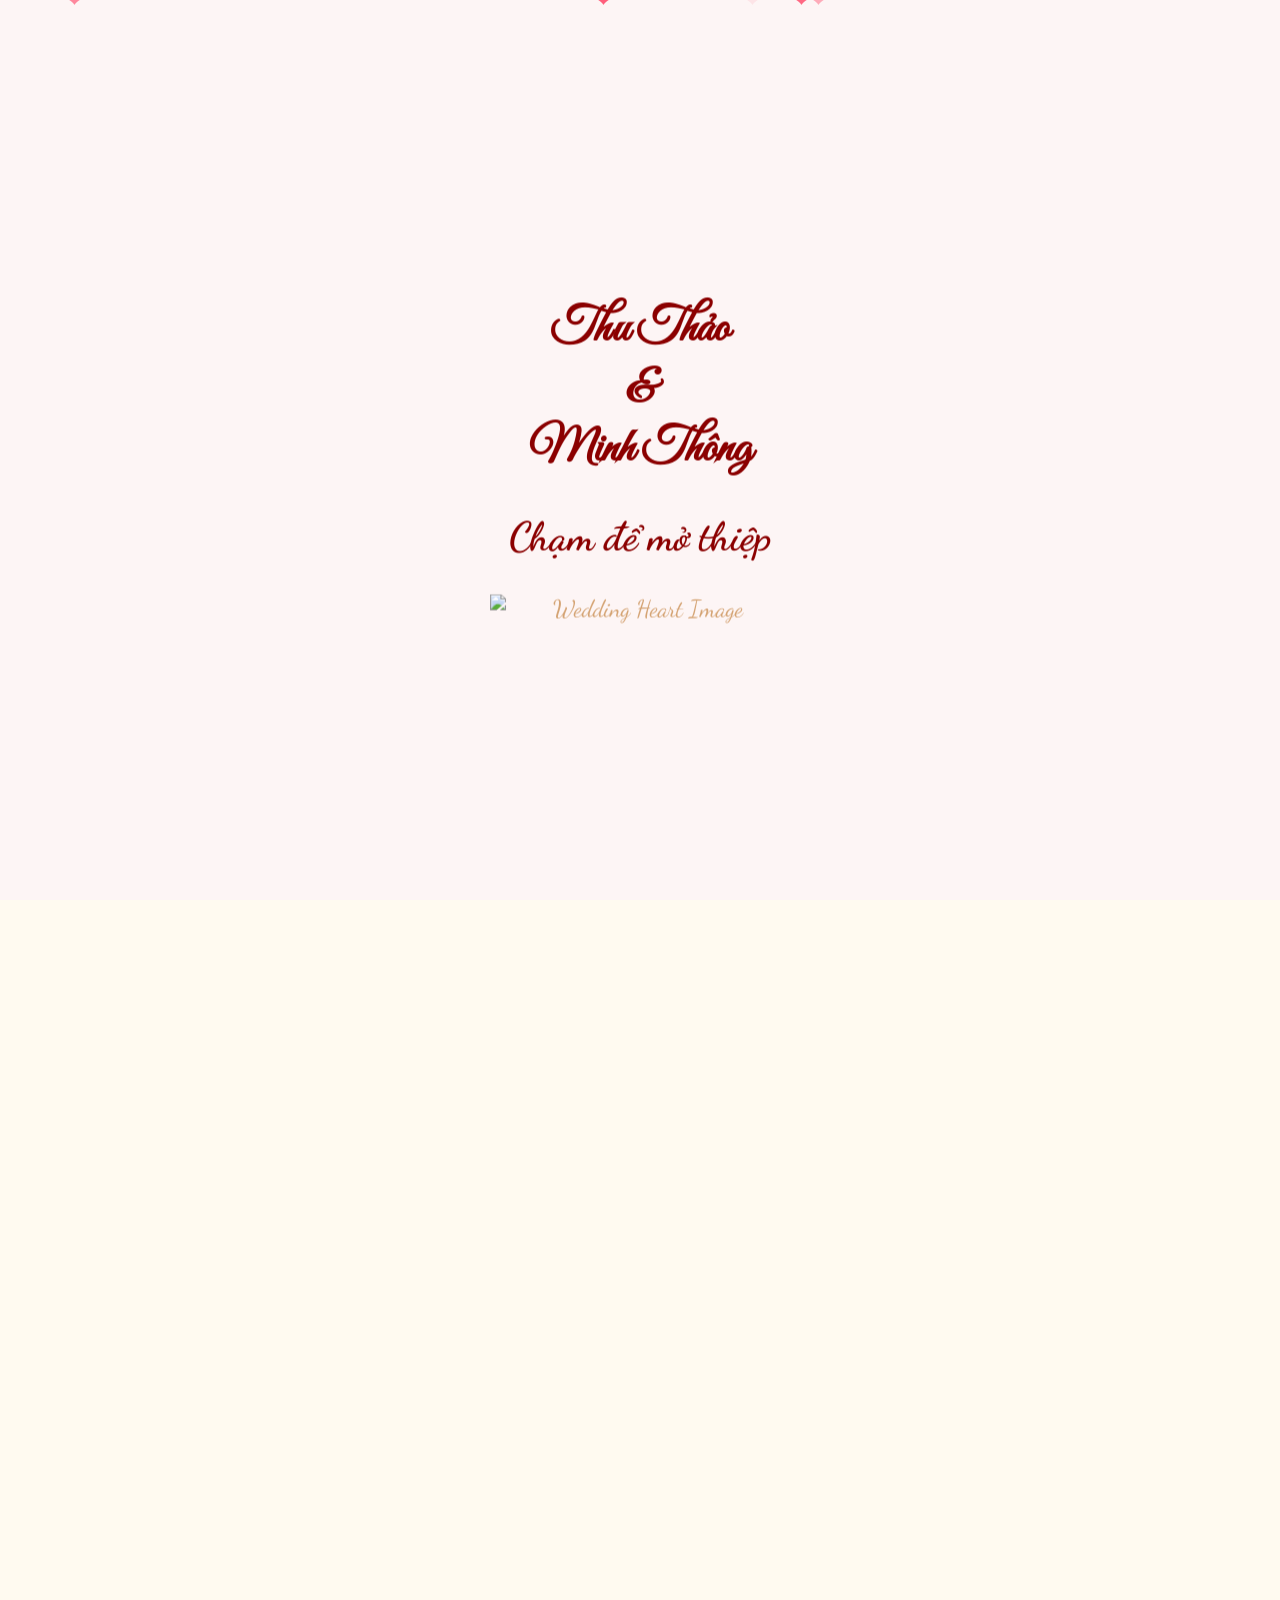
==== commit 69bfe449: "Add files via upload" ====
--- a/nhagai.html
+++ b/nhagai.html
@@ -28,7 +28,10 @@
     <audio id="bg-music" loop>
         <source src="wedding-song.mp3" type="audio/mpeg">
     </audio>
-
+<div id="scroll-guide" class="scroll-guide">
+    <div class="arrow"></div>
+    <p>Cuộn để xem tiếp</p>
+</div>
     <section class="page" id="home">
         <div class="card-content">
             <h1 class="script-font">Wedding Invitation</h1>
--- a/style.css
+++ b/style.css
@@ -53,7 +53,35 @@
 .page:not(:first-child) {
     margin-top: -50px;
 }
-
+#image-overlay {
+    position: fixed; /* Cố định so với màn hình */
+    top: 0 !important;
+    left: 0 !important;
+    right: 0 !important;   /* Khóa lề phải */
+    bottom: 0 !important;  /* Khóa lề dưới */
+    width: 100vw;          /* Full chiều ngang view-port */
+    height: 100vh;         /* Full chiều dọc view-port */
+    background-color: rgba(0, 0, 0, 0.98); /* Màu đen gần như tuyệt đối */
+    display: flex;
+    justify-content: center;
+    align-items: center;
+    z-index: 9999999;      /* Đè lên mọi thứ */
+    margin: 0 !important;  /* Triệt tiêu mọi lề thừa */
+    padding: 0 !important;
+    touch-action: none;
+}
+
+#image-overlay img {
+    max-width: 90vh; /* Giới hạn chiều rộng để không*/
+    max-height: 90vh; /* Giới hạn chiều cao để không bị tràn màn hình */
+    object-fit: contain;
+    border: 2px solid #fff;
+    box-shadow: 0 0 20px rgba(255,255,255,0.2);
+    pointer-events: none; /* Ngón tay chạm xuyên qua ảnh để nhận diện vuốt */
+    transition: opacity 0.3s ease, transform 0.3s ease !important;
+    opacity: 1;
+    transform: scale(1);
+}
 .card-content {
     background: white;
     padding: 50px;
@@ -932,4 +960,35 @@
 @keyframes scrollVerticalOnly {
     0% { transform: translateY(0); }
     100% { transform: translateY(-60%); } /* Điều chỉnh % này để khớp vòng lặp */
+}
+/*mũi tên cuộn*/
+.scroll-guide {
+    position: fixed;
+    bottom: 30px;
+    left: 50%;
+    transform: translateX(-50%);
+    z-index: 98; /* Nằm dưới overlay ảnh nhưng trên trang chính */
+    text-align: center;
+    color: #8b0000;
+    opacity: 0.6;
+    animation: bounce 2s infinite;
+    transition: opacity 0.5s ease;
+    pointer-events: none; /* Không cản trở việc chạm vào trang web */
+}
+
+.scroll-guide p { font-size: 12px; margin-top: 5px; text-transform: uppercase; }
+
+.arrow {
+    width: 20px;
+    height: 20px;
+    border-right: 2px solid #8b0000;
+    border-bottom: 2px solid #8b0000;
+    transform: rotate(45deg);
+    margin: 0 auto;
+}
+
+@keyframes bounce {
+    0%, 20%, 50%, 80%, 100% {transform: translateX(-50%) translateY(0);}
+    40% {transform: translateX(-50%) translateY(-10px);}
+    60% {transform: translateX(-50%) translateY(-5px);}
 }
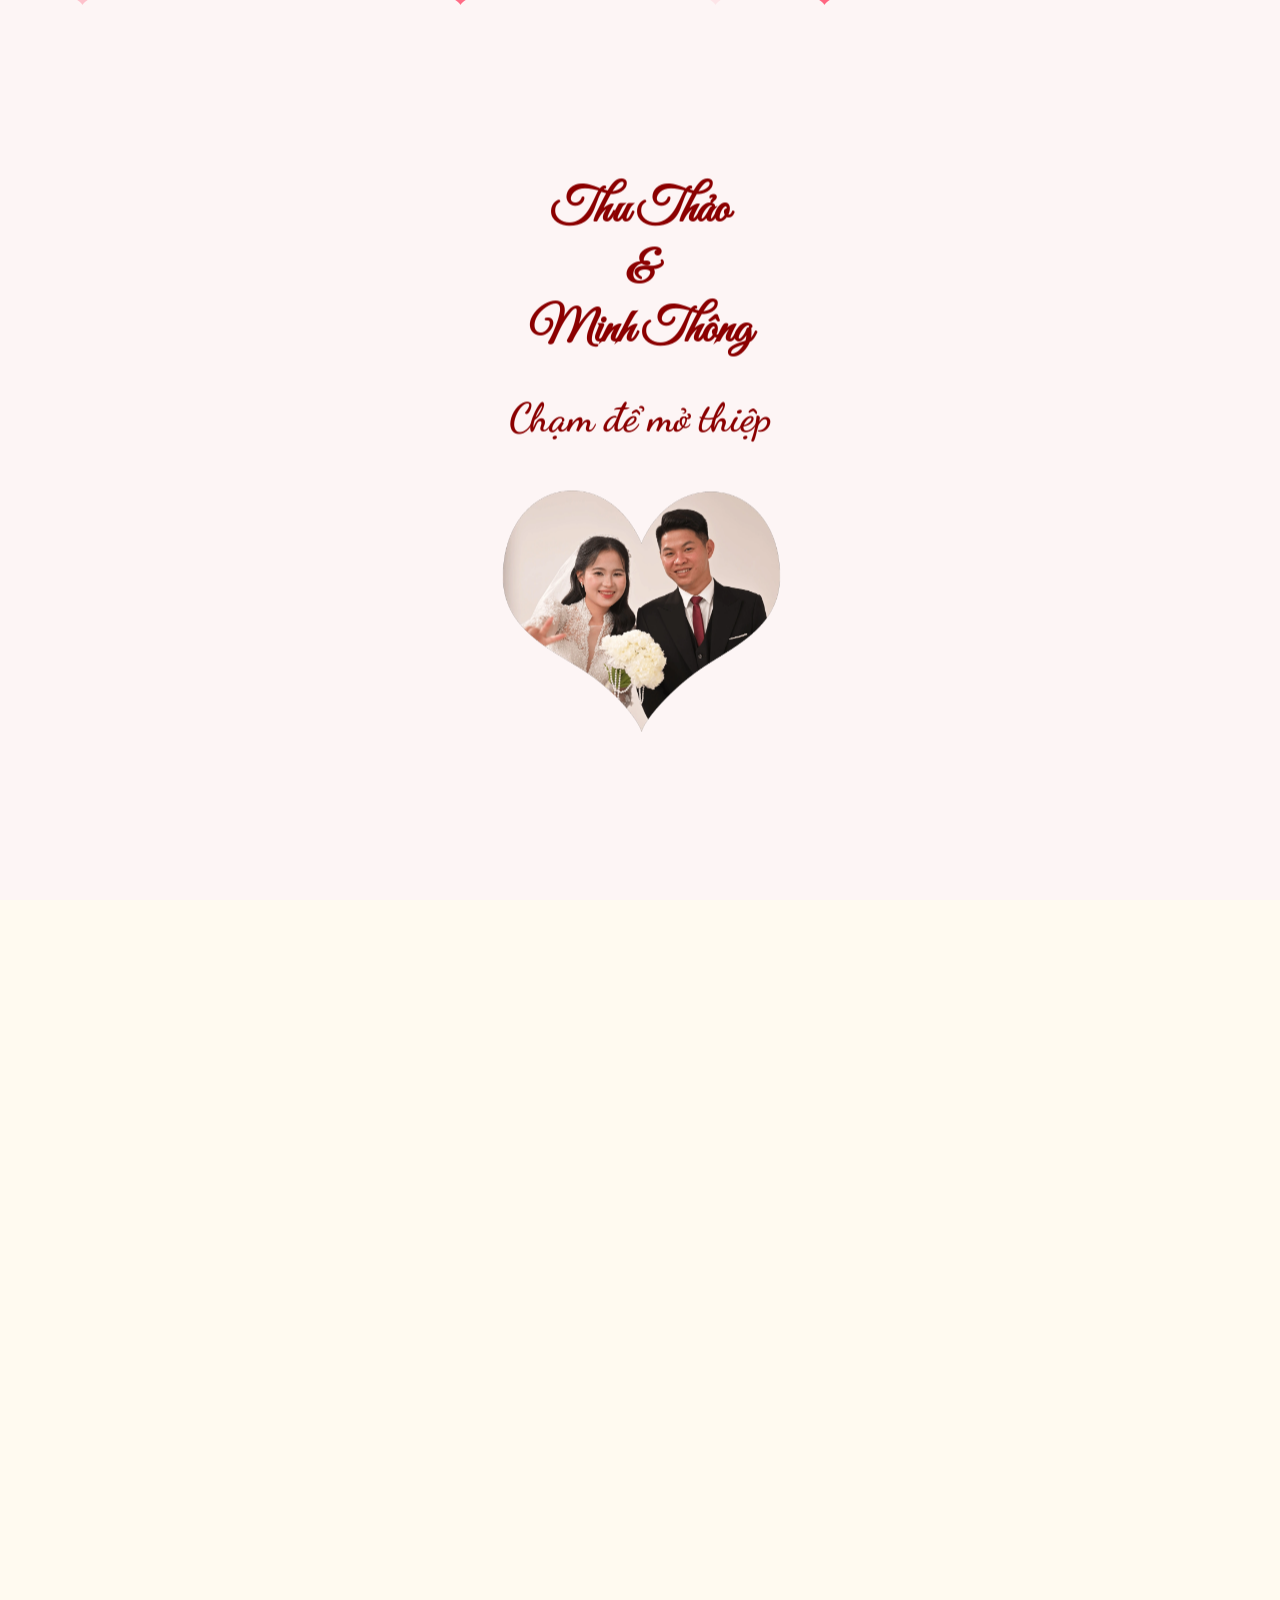
==== commit 856dfc06: "Add files via upload" ====
--- a/nhagai.html
+++ b/nhagai.html
@@ -21,7 +21,7 @@
                 <h1 class="script-font" style="font-size: 3rem; margin-bottom: 20px;">Thu Thảo <br> & <br> Minh Thông
                 </h1>
                 <H2 style="color: #8b0000; font-size: 2.5rem;">Chạm để mở thiệp</H2>
-                <img src="img/door.png" class="heart-img" alt="Wedding Heart Image">
+                <img src="img/door.webp" class="heart-img" alt="Wedding Heart Image">
             </div>
         </div>
     </div>
@@ -38,9 +38,9 @@
             <h1 class="script-font">Thu Thảo <br> & <br> Minh Thông</h1>
 
             <div class="slideshow-3d">
-                <img src="img/30.JPG" class="slide-item position-1" alt="Wedding Image">
-                <img src="img/20.JPG" class="slide-item position-2" alt="Wedding Image">
-                <img src="img/10.JPG" class="slide-item position-3" alt="Wedding Image">
+                <img src="img/30.webp" class="slide-item position-1" alt="Wedding Image">
+                <img src="img/20.webp" class="slide-item position-2" alt="Wedding Image">
+                <img src="img/10.webp" class="slide-item position-3" alt="Wedding Image">
             </div>
             <div class="invite-text">
                 <H2>Trân trọng kính mời</h2>
@@ -72,13 +72,13 @@
 
             <div class="scroll-frame">
                 <div class="scroll-container">
-                    <img src="img/5.JPG">
-                    <img src="img/10.JPG">
-                    <img src="img/15.JPG">
-
-                    <img src="img/20.JPG">
-                    <img src="img/25.JPG">
-                    <img src="img/30.JPG">
+                    <img src="img/5.webp">
+                    <img src="img/10.webp">
+                    <img src="img/15.webp">
+
+                    <img src="img/20.webp">
+                    <img src="img/25.webp">
+                    <img src="img/30.webp">
                 </div>
             </div>
         </div>
@@ -290,16 +290,16 @@
         <div class="card-content">
             <h1 class="title">Album Ảnh Cưới</h1>
             <div class="gallery">
-                <img src="img/1.JPG"> <img src="img/2.JPG"> <img src="img/3.JPG">
-                <img src="img/4.JPG"> <img src="img/5.JPG"> <img src="img/6.JPG">
-                <img src="img/7.JPG"> <img src="img/8.JPG"> <img src="img/9.JPG">
-                <img src="img/10.JPG"> <img src="img/11.JPG"> <img src="img/12.JPG">
-                <img src="img/13.JPG"> <img src="img/14.JPG"> <img src="img/15.JPG">
-                <img src="img/16.JPG"> <img src="img/17.JPG"> <img src="img/18.JPG">
-                <img src="img/19.JPG"> <img src="img/20.JPG"> <img src="img/21.JPG">
-                <img src="img/22.JPG"> <img src="img/23.JPG"> <img src="img/24.JPG">
-                <img src="img/25.JPG"> <img src="img/26.JPG"> <img src="img/27.JPG">
-                <img src="img/28.JPG"> <img src="img/29.JPG"> <img src="img/30.JPG">
+                <img src="img/1.webp"> <img src="img/2.webp"> <img src="img/3.webp">
+                <img src="img/4.webp"> <img src="img/5.webp"> <img src="img/6.webp">
+                <img src="img/7.webp"> <img src="img/8.webp"> <img src="img/9.webp">
+                <img src="img/10.webp"> <img src="img/11.webp"> <img src="img/12.webp">
+                <img src="img/13.webp"> <img src="img/14.webp"> <img src="img/15.webp">
+                <img src="img/16.webp"> <img src="img/17.webp"> <img src="img/18.webp">
+                <img src="img/19.webp"> <img src="img/20.webp"> <img src="img/21.webp">
+                <img src="img/22.webp"> <img src="img/23.webp"> <img src="img/24.webp">
+                <img src="img/25.webp"> <img src="img/26.webp"> <img src="img/27.webp">
+                <img src="img/28.webp"> <img src="img/29.webp"> <img src="img/30.webp">
             </div>
             <footer class="footer-text">
                 <h3>"Sự hiện diện của quý khách là niềm vinh hạnh của gia đình chúng tôi!"</p>
--- a/style.css
+++ b/style.css
@@ -44,12 +44,7 @@
     min-height: auto;
     padding: 20px;
 }
-#image-overlay img {
-    transition: transform 0.3s ease-in-out;
-    max-width: 90%;
-    max-height: 90%;
-    user-select: none; /* Ngăn việc chọn ảnh khi đang vuốt */
-}
+
 .page:not(:first-child) {
     margin-top: -50px;
 }
@@ -72,15 +67,51 @@
 }
 
 #image-overlay img {
-    max-width: 90vh; /* Giới hạn chiều rộng để không*/
-    max-height: 90vh; /* Giới hạn chiều cao để không bị tràn màn hình */
+    max-width: 90vw;
+    max-height: 90vh;
     object-fit: contain;
     border: 2px solid #fff;
-    box-shadow: 0 0 20px rgba(255,255,255,0.2);
-    pointer-events: none; /* Ngón tay chạm xuyên qua ảnh để nhận diện vuốt */
-    transition: opacity 0.3s ease, transform 0.3s ease !important;
+    /* KHÓA CHẶT: Phải có opacity và transition ở đây */
+    touch-action: none !important;
+    transition: opacity 0.4s ease-in-out, transform 0.4s ease-in-out !important;
     opacity: 1;
     transform: scale(1);
+    pointer-events: none;
+}
+
+/* Class này sẽ ép ảnh biến mất */
+.img-hidden {
+    opacity: 0 !important;
+    transform: scale(0.95) !important;
+}
+.nav-btn {
+    position: absolute;
+    top: 50%;
+    transform: translateY(-50%);
+    background: rgba(255, 255, 255, 0.1);
+    color: white;
+    border: none;
+    font-size: 40px;
+    padding: 20px 15px;
+    cursor: pointer;
+    z-index: 100000000;
+    transition: background 0.3s, color 0.3s;
+    user-select: none;
+}
+
+.nav-btn:hover {
+    background: rgba(255, 255, 255, 0.3);
+    color: #ff9a9e; /* Màu nhấn giống tông thiệp của bạn */
+}
+
+.prev-btn { left: 10px; border-radius: 0 5px 5px 0; }
+.next-btn { right: 10px; border-radius: 5px 0 0 5px; }
+
+/* Ẩn nút trên điện thoại nếu bạn chỉ muốn dùng vuốt (tùy chọn) */
+@media (max-width: 768px) {
+    .nav-btn {
+        display: none; 
+    }
 }
 .card-content {
     background: white;
@@ -782,25 +813,6 @@
     100% { transform: scale(1); }
 }
 
-.butterflies {
-    position: absolute;
-    top: 0;
-    left: 0;
-    width: 100%;
-    height: 100%;
-    pointer-events: none;
-    opacity: 0;
-    transition: opacity 0.5s;
-}
-.butterfly {
-    position: absolute;
-    width: 20px;
-    height: 20px;
-    background: url('img/butterfly.png') no-repeat center center;
-    background-size: contain;
-    animation: flyOut 3s ease-out forwards;
-}
-
 @keyframes flyOut {
     0% {
         transform: translate(-50%, -50%) rotate(0deg);
@@ -812,13 +824,6 @@
     }
 }
 
-.door-open .butterflies {
-    opacity: 1;
-}
-
-.door-open .butterflies .butterfly {
-    animation-play-state: running;
-}
 
 .door-open .door-content {
     opacity: 0;
@@ -963,6 +968,9 @@
 }
 /*mũi tên cuộn*/
 .scroll-guide {
+    display: block ;
+    visibility: visible ;
+    opacity: 0.6 ;
     position: fixed;
     bottom: 30px;
     left: 50%;
@@ -970,10 +978,12 @@
     z-index: 98; /* Nằm dưới overlay ảnh nhưng trên trang chính */
     text-align: center;
     color: #8b0000;
-    opacity: 0.6;
     animation: bounce 2s infinite;
     transition: opacity 0.5s ease;
     pointer-events: none; /* Không cản trở việc chạm vào trang web */
+    transition: opacity 0.5s ease, visibility 0.5s ease !important;
+    visibility: visible;
+    opacity: 0.8;
 }
 
 .scroll-guide p { font-size: 12px; margin-top: 5px; text-transform: uppercase; }
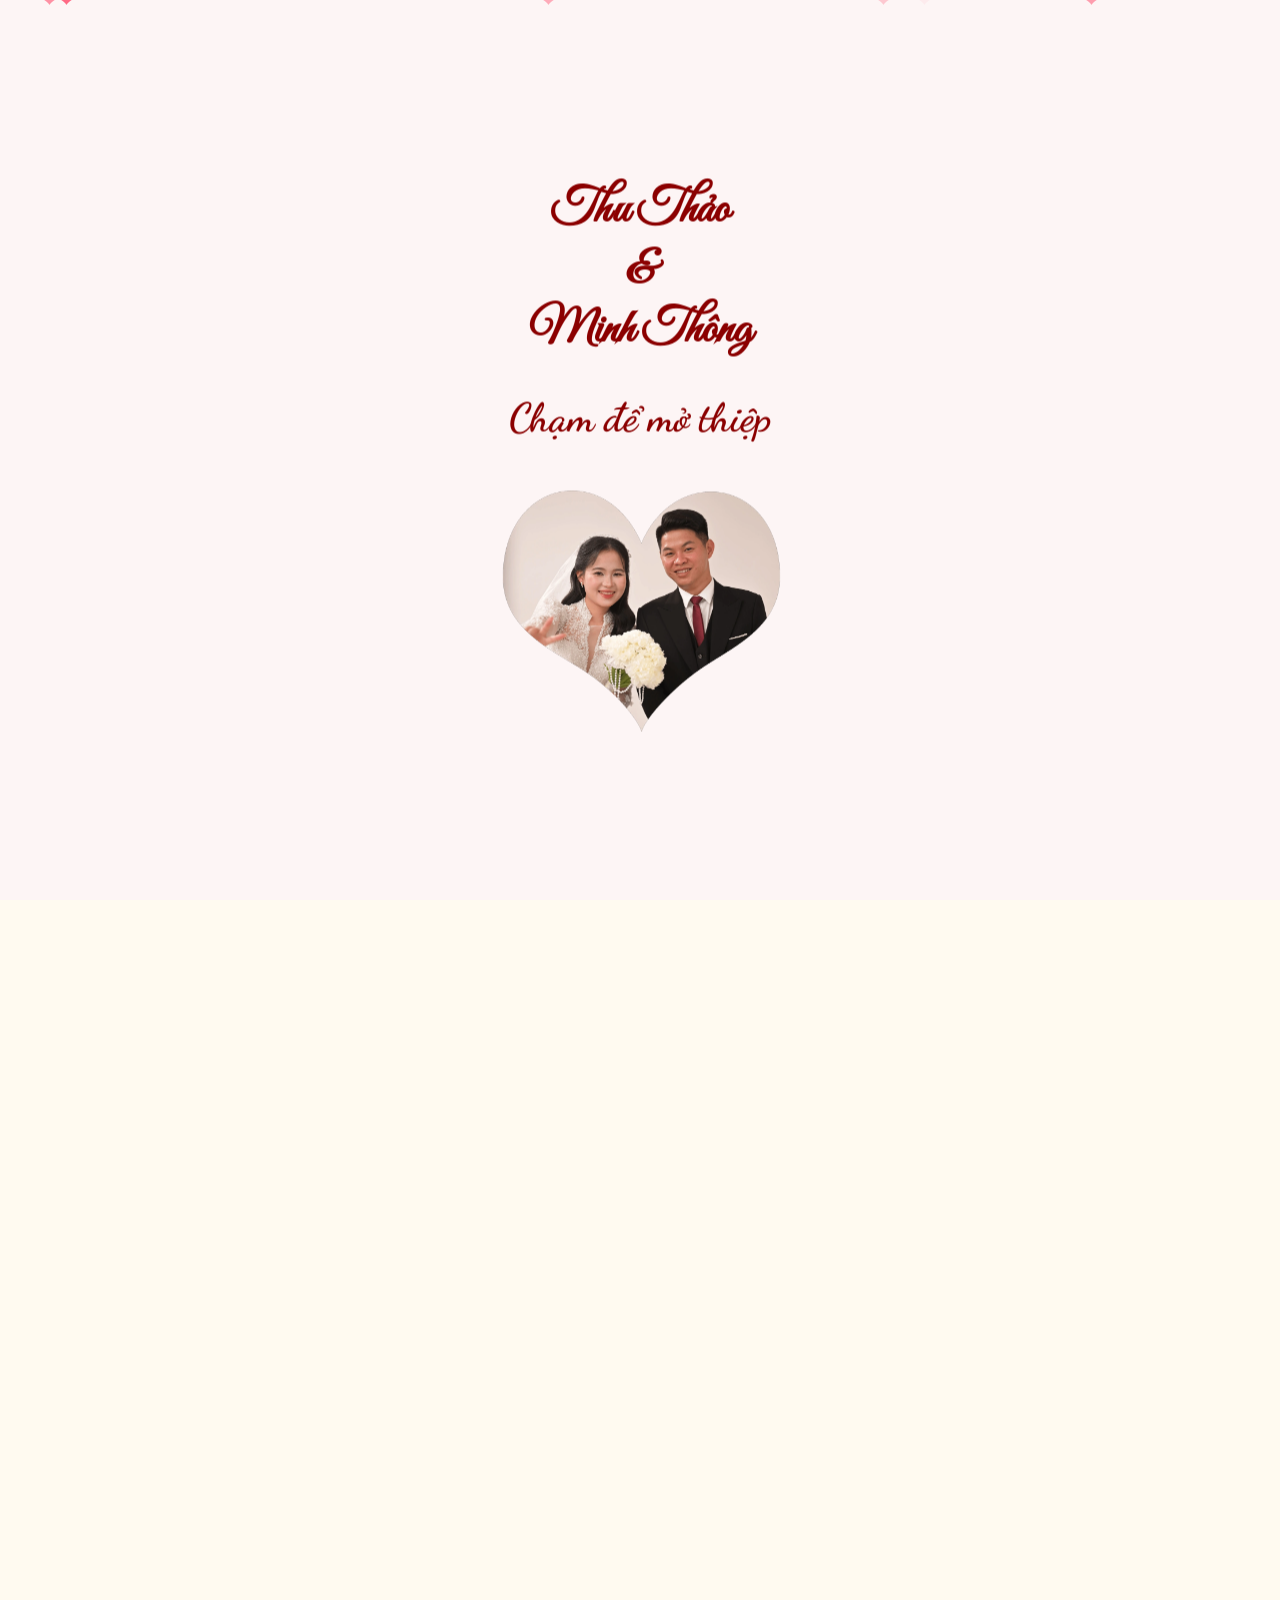
==== commit 9f0e560e: "Add files via upload" ====
--- a/nhagai.html
+++ b/nhagai.html
@@ -9,6 +9,10 @@
     <link
         href="https://fonts.googleapis.com/css2?family=Dancing+Script:wght@700&family=Quicksand:wght@300;500&family=Great+Vibes&display=swap"
         rel="stylesheet">
+    <link rel="preload" as="image" href="img/ten-anh-bia-cua-ban.webp">
+
+    <link rel="preconnect" href="https://fonts.googleapis.com">
+    <link rel="preconnect" href="https://fonts.gstatic.com" crossorigin>
 </head>
 
 <body>
@@ -28,10 +32,10 @@
     <audio id="bg-music" loop>
         <source src="wedding-song.mp3" type="audio/mpeg">
     </audio>
-<div id="scroll-guide" class="scroll-guide">
-    <div class="arrow"></div>
-    <p>Cuộn để xem tiếp</p>
-</div>
+    <div id="scroll-guide" class="scroll-guide">
+        <div class="arrow"></div>
+        <p>Cuộn để xem tiếp</p>
+    </div>
     <section class="page" id="home">
         <div class="card-content">
             <h1 class="script-font">Wedding Invitation</h1>
@@ -51,7 +55,7 @@
 
     <section class="page" id="ceremony">
         <div class="card-content">
-            
+
             <div class="details-text">
                 <h1 class="script-font" style="font-size: 3rem;">Nhà gái</h1>
                 <h3>Bà: Nông Thị Phúc </h3>
@@ -59,9 +63,9 @@
             </div>
             <div class="details-text">
                 <h1 class="script-font" style="font-size: 3rem;">Nhà trai</h1>
-                    <h3>Ông: Nguyễn Văn Năm</h3>
-                    <h3>Bà: Nguyễn Thị Xuân</h3>
-                    <p style="font-size: 1rem;">Thôn 6A, Xã Eak Nốp, Tỉnh Đắk Lắk</p>
+                <h3>Ông: Nguyễn Văn Năm</h3>
+                <h3>Bà: Nguyễn Thị Xuân</h3>
+                <p style="font-size: 1rem;">Thôn 6A, Xã Eak Nốp, Tỉnh Đắk Lắk</p>
             </div>
             <div class="details-text">
                 <H3 style="color: #8b0000; font-size: 1.3rem;">Trân Trọng Báo Tin Lễ Vu Quy Của:</h3>
@@ -87,7 +91,7 @@
     <section class="page" id="party">
         <div class="card-content party-info">
             <div class="header-text">
-               <h2 style="color: #8b0000; font-size: 2rem;">THÔNG TIN TIỆC CƯỚI</h2>
+                <h2 style="color: #8b0000; font-size: 2rem;">THÔNG TIN TIỆC CƯỚI</h2>
                 <p style="font-size: 1.5rem;">Tiệc cưới sẽ diễn ra vào lúc:</p>
             </div>
 
@@ -180,33 +184,33 @@
                 </table>
             </div>
             <script> var targetWeddingDate = "May 18, 2026 09:00:00"; </script>
-<script src="js/script.js"></script>
+            <script src="js/script.js"></script>
             <div class="countdown-container">
-   <h3 class="title"; style="color: #8b0000; font-size: 1.5rem;"">Sắp đến ngày chung đôi</h3>
-    <div id="countdown">
-        <div class="time-box">
-            <span id="days">00</span>
-            <small>Ngày</small>
-        </div>
-        <div class="time-box">
-            <span id="hours">00</span>
-            <small>Giờ</small>
-        </div>
-        <div class="time-box">
-            <span id="minutes">00</span>
-            <small>Phút</small>
-        </div>
-        <div class="time-box">
-            <span id="seconds">00</span>
-            <small>Giây</small>
-        </div>
-    </div>
-</div>
-            <div class="add-to-calendar">
-                <a href="nhagai.ics" class="calendar-btn" style="text-decoration: none; display: inline-block;">
-                    📅 Thêm vào lịch điện thoại
-                </a>
-            </div>
+                <h3 class="title" ; style="color: #8b0000; font-size: 1.5rem;"">Sắp đến ngày chung đôi</h3>
+    <div id=" countdown">
+                    <div class="time-box">
+                        <span id="days">00</span>
+                        <small>Ngày</small>
+                    </div>
+                    <div class="time-box">
+                        <span id="hours">00</span>
+                        <small>Giờ</small>
+                    </div>
+                    <div class="time-box">
+                        <span id="minutes">00</span>
+                        <small>Phút</small>
+                    </div>
+                    <div class="time-box">
+                        <span id="seconds">00</span>
+                        <small>Giây</small>
+                    </div>
+            </div>
+        </div>
+        <div class="add-to-calendar">
+            <a href="nhagai.ics" class="calendar-btn" style="text-decoration: none; display: inline-block;">
+                📅 Thêm vào lịch điện thoại
+            </a>
+        </div>
         </div>
     </section>
 
@@ -253,7 +257,7 @@
                 <button type="button" class="btn" onclick="sendRSVP()">Xác nhận & Gửi lời chúc</button>
             </form>
 
-          
+
             <div id="qr-popup" class="modal">
                 <div class="modal-content">
                     <span class="close" onclick="toggleQR()">&times;</span>
--- a/style.css
+++ b/style.css
@@ -4,7 +4,8 @@
     --cream: #fffaf0;
 }
 
-body, html {
+body,
+html {
     overflow-x: hidden;
     width: 100%;
     margin: 0;
@@ -26,13 +27,15 @@
 }
 
 .page {
-    min-height:1px;
+    min-height: 1px;
     width: 100%;
     margin: 20px auto;
     display: flex;
     flex-direction: column;
-    justify-content: center; /* Căn giữa theo chiều dọc */
-    align-items: center;    /* Căn giữa theo chiều ngang */
+    justify-content: center;
+    /* Căn giữa theo chiều dọc */
+    align-items: center;
+    /* Căn giữa theo chiều ngang */
     padding: 20px;
     box-sizing: border-box;
     text-align: center;
@@ -48,20 +51,29 @@
 .page:not(:first-child) {
     margin-top: -50px;
 }
+
 #image-overlay {
-    position: fixed; /* Cố định so với màn hình */
+    position: fixed;
+    /* Cố định so với màn hình */
     top: 0 !important;
     left: 0 !important;
-    right: 0 !important;   /* Khóa lề phải */
-    bottom: 0 !important;  /* Khóa lề dưới */
-    width: 100vw;          /* Full chiều ngang view-port */
-    height: 100vh;         /* Full chiều dọc view-port */
-    background-color: rgba(0, 0, 0, 0.98); /* Màu đen gần như tuyệt đối */
+    right: 0 !important;
+    /* Khóa lề phải */
+    bottom: 0 !important;
+    /* Khóa lề dưới */
+    width: 100vw;
+    /* Full chiều ngang view-port */
+    height: 100vh;
+    /* Full chiều dọc view-port */
+    background-color: rgba(0, 0, 0, 0.98);
+    /* Màu đen gần như tuyệt đối */
     display: flex;
     justify-content: center;
     align-items: center;
-    z-index: 9999999;      /* Đè lên mọi thứ */
-    margin: 0 !important;  /* Triệt tiêu mọi lề thừa */
+    z-index: 9999999;
+    /* Đè lên mọi thứ */
+    margin: 0 !important;
+    /* Triệt tiêu mọi lề thừa */
     padding: 0 !important;
     touch-action: none;
 }
@@ -84,6 +96,7 @@
     opacity: 0 !important;
     transform: scale(0.95) !important;
 }
+
 .nav-btn {
     position: absolute;
     top: 50%;
@@ -101,29 +114,39 @@
 
 .nav-btn:hover {
     background: rgba(255, 255, 255, 0.3);
-    color: #ff9a9e; /* Màu nhấn giống tông thiệp của bạn */
-}
-
-.prev-btn { left: 10px; border-radius: 0 5px 5px 0; }
-.next-btn { right: 10px; border-radius: 5px 0 0 5px; }
+    color: #ff9a9e;
+    /* Màu nhấn giống tông thiệp của bạn */
+}
+
+.prev-btn {
+    left: 10px;
+    border-radius: 0 5px 5px 0;
+}
+
+.next-btn {
+    right: 10px;
+    border-radius: 5px 0 0 5px;
+}
 
 /* Ẩn nút trên điện thoại nếu bạn chỉ muốn dùng vuốt (tùy chọn) */
 @media (max-width: 768px) {
     .nav-btn {
-        display: none; 
-    }
-}
+        display: none;
+    }
+}
+
 .card-content {
     background: white;
     padding: 50px;
     border-radius: 15px;
-    box-shadow: 0 10px 30px rgba(0,0,0,0.05);
+    box-shadow: 0 10px 30px rgba(0, 0, 0, 0.05);
     width: 100%;
     max-width: 350px;
     display: flex;
     flex-direction: column;
     align-items: center;
 }
+
 .script-font {
     font-family: 'Great Vibes', cursive !important;
     color: var(--primary-red);
@@ -138,30 +161,37 @@
     height: auto;
     object-fit: scale-down;
     border-radius: 10px;
-    -webkit-mask-image: linear-gradient(to bottom, rgba(0,0,0,1) 0%, rgba(0,0,0,1) 70%, rgba(0,0,0,0) 100%);
-    mask-image: linear-gradient(to bottom, rgba(0,0,0,1) 0%, rgba(0,0,0,1) 70%, rgba(0,0,0,0) 100%);
+    -webkit-mask-image: linear-gradient(to bottom, rgba(0, 0, 0, 1) 0%, rgba(0, 0, 0, 1) 70%, rgba(0, 0, 0, 0) 100%);
+    mask-image: linear-gradient(to bottom, rgba(0, 0, 0, 1) 0%, rgba(0, 0, 0, 1) 70%, rgba(0, 0, 0, 0) 100%);
 }
 
 .hero-img {
     width: 100%;
     max-width: 300px;
     height: auto;
-    border: 10px solid white; /* Tạo viền trắng như khung ảnh */
+    border: 10px solid white;
+    /* Tạo viền trắng như khung ảnh */
     border-radius: 15px;
-    box-shadow: 0 10px 25px rgba(0,0,0,0.1);
-    margin: 20px auto; /* Căn giữa ảnh */
-}
+    box-shadow: 0 10px 25px rgba(0, 0, 0, 0.1);
+    margin: 20px auto;
+    /* Căn giữa ảnh */
+}
+
 .info-img {
-    width: 100%; /* Ảnh chiếm hết chiều ngang box trắng */
+    width: 100%;
+    /* Ảnh chiếm hết chiều ngang box trắng */
     height: auto;
     border-radius: 10px;
-    margin-bottom: 10px; /* Tạo khoảng trống để viết chữ ở dưới */
-}
+    margin-bottom: 10px;
+    /* Tạo khoảng trống để viết chữ ở dưới */
+}
+
 .details-text {
     font-size: 1rem;
     color: #444;
     line-height: 1;
 }
+
 .countdown-container {
     text-align: center;
     padding: 20px;
@@ -193,7 +223,8 @@
     display: block;
     font-size: 1.8rem;
     font-weight: bold;
-    color: #8b0000; /* Màu vàng đồng tinh tế */
+    color: #8b0000;
+    /* Màu vàng đồng tinh tế */
 }
 
 .time-box small {
@@ -251,8 +282,10 @@
     font-size: 10px;
     color: var(--primary-red);
 }
-.btn, .gift-btn {
-   
+
+.btn,
+.gift-btn {
+
     background: var(--primary-red);
     color: white;
     border: none;
@@ -282,8 +315,8 @@
     object-fit: cover;
     border-radius: 20px;
     display: block;
-    -webkit-mask-image: linear-gradient(to bottom, rgba(0,0,0,1) 0%, rgba(0,0,0,1) 70%, rgba(0,0,0,0) 100%);
-    mask-image: linear-gradient(to bottom, rgba(0,0,0,1) 0%, rgba(0,0,0,1) 70%, rgba(0,0,0,0) 100%);
+    -webkit-mask-image: linear-gradient(to bottom, rgba(0, 0, 0, 1) 0%, rgba(0, 0, 0, 1) 70%, rgba(0, 0, 0, 0) 100%);
+    mask-image: linear-gradient(to bottom, rgba(0, 0, 0, 1) 0%, rgba(0, 0, 0, 1) 70%, rgba(0, 0, 0, 0) 100%);
 }
 
 .gallery img:hover {
@@ -293,19 +326,22 @@
 
 .map-wrapper {
     width: 100%;
-    margin-bottom: 20px; /* Tạo khoảng cách dưới bản đồ */
+    margin-bottom: 20px;
+    /* Tạo khoảng cách dưới bản đồ */
     border: 3px solid var(--gold);
     border-radius: 5px;
     overflow: hidden;
 }
+
 #map .btn {
-  
+
     position: relative;
     z-index: 5;
     display: inline-block;
     text-decoration: none;
     text-align: center;
 }
+
 #rsvp-form {
     display: flex;
     flex-direction: column;
@@ -313,7 +349,9 @@
     width: 100%;
 }
 
-#rsvp-form input, #rsvp-form select, #rsvp-form textarea {
+#rsvp-form input,
+#rsvp-form select,
+#rsvp-form textarea {
     padding: 12px;
     border: 1px solid #ddd;
     border-radius: 8px;
@@ -332,7 +370,7 @@
 }
 
 .gift-btn {
-    
+
     background: transparent;
     border: 2px dashed var(--primary-red);
     color: var(--primary-red);
@@ -340,17 +378,20 @@
 }
 
 .gift-btn:hover {
-    
+
     background: #fff0f0;
 }
+
 /* Modal cho QR */
 .modal {
     display: none;
     position: fixed;
     z-index: 10;
-    left: 0; top: 0;
-    width: 100%; height: 100%;
-    background: rgba(0,0,0,0.8);
+    left: 0;
+    top: 0;
+    width: 100%;
+    height: 100%;
+    background: rgba(0, 0, 0, 0.8);
 }
 
 .modal-content {
@@ -361,15 +402,17 @@
     max-width: 300px;
     border-radius: 10px;
 }
+
 .add-to-calendar {
     margin-top: 15px;
     text-align: center;
 }
 
 .calendar-btn {
-   
+
     background-color: #ffffff;
-    color: #4285F4; /* Màu đặc trưng của Google */
+    color: #4285F4;
+    /* Màu đặc trưng của Google */
     border: 1px solid #4285F4;
     padding: 10px 20px;
     border-radius: 5px;
@@ -384,20 +427,25 @@
 }
 
 .calendar-btn:hover {
-  
+
     background-color: #4285F4;
     color: white;
     box-shadow: 0 4px 10px rgba(66, 133, 244, 0.3);
 }
+
 /* Modal cho QR */
 .modal {
-    display: none; 
-    position: fixed; 
-    z-index: 999; 
-    left: 0; top: 0;
-    width: 100%; height: 100%;
-    background: rgba(0, 0, 0, 0.7); /* Làm nền tối đi */
-    backdrop-filter: blur(5px); /* Làm mờ hậu cảnh */
+    display: none;
+    position: fixed;
+    z-index: 999;
+    left: 0;
+    top: 0;
+    width: 100%;
+    height: 100%;
+    background: rgba(0, 0, 0, 0.7);
+    /* Làm nền tối đi */
+    backdrop-filter: blur(5px);
+    /* Làm mờ hậu cảnh */
 }
 
 .modal-content {
@@ -409,12 +457,13 @@
     border-radius: 20px;
     position: relative;
     text-align: center;
-    box-shadow: 0 20px 40px rgba(0,0,0,0.2);
+    box-shadow: 0 20px 40px rgba(0, 0, 0, 0.2);
 }
 
 .close {
     position: absolute;
-    right: 15px; top: 10px;
+    right: 15px;
+    top: 10px;
     font-size: 28px;
     color: #aaa;
     cursor: pointer;
@@ -443,25 +492,34 @@
     font-size: 0.9rem;
     color: var(--primary-red);
 }
+
 /* CSS cho tính năng phóng to ảnh QR */
 .qr-img {
-    transition: all 0.5s ease; /* Tạo hiệu ứng mượt mà khi phóng to/thu nhỏ */
-    cursor: pointer; /* Hiển thị con trỏ tay khi rê chuột vào */
+    transition: all 0.5s ease;
+    /* Tạo hiệu ứng mượt mà khi phóng to/thu nhỏ */
+    cursor: pointer;
+    /* Hiển thị con trỏ tay khi rê chuột vào */
 }
 
 /* Class sẽ được thêm vào bằng JavaScript khi phóng to */
 .qr-img.zoomed {
-    position: fixed; /* Định vị cố định so với màn hình */
+    position: fixed;
+    /* Định vị cố định so với màn hình */
     top: 40%;
     left: 40%;
-    transform: translate(-30%, -30%) scale(1.5); /* Căn giữa và phóng to 1.5 lần */
-    width: 50vw; /* Chiều rộng chiếm 90% chiều rộng màn hình */
+    transform: translate(-30%, -30%) scale(1.5);
+    /* Căn giữa và phóng to 1.5 lần */
+    width: 50vw;
+    /* Chiều rộng chiếm 90% chiều rộng màn hình */
     height: 50vw;
-    z-index: 1000; /* Nằm trên cùng, trên cả modal */
+    z-index: 1000;
+    /* Nằm trên cùng, trên cả modal */
     border: none;
     border-radius: 10px;
-    box-shadow: 0 0 10px rgba(0,0,0,0.8); /* Tạo bóng đổ đậm để nổi bật */
-}
+    box-shadow: 0 0 10px rgba(0, 0, 0, 0.8);
+    /* Tạo bóng đổ đậm để nổi bật */
+}
+
 /* Hiệu ứng xoay tròn khi gửi */
 .loader {
     border: 2px solid #f3f3f3;
@@ -475,13 +533,20 @@
 }
 
 @keyframes spin {
-    0% { transform: rotate(0deg); }
-    100% { transform: rotate(360deg); }
-}
+    0% {
+        transform: rotate(0deg);
+    }
+
+    100% {
+        transform: rotate(360deg);
+    }
+}
+
 /* Container chính cho phần tiệc */
 .party-info {
     padding: 50px !important;
-    line-height: 1.2; /* Thu hẹp khoảng cách dòng tổng thể */
+    line-height: 1.2;
+    /* Thu hẹp khoảng cách dòng tổng thể */
 }
 
 .party-info h2 {
@@ -491,7 +556,8 @@
 }
 
 .party-info p {
-    margin: 2px 0; /* Ép các dòng sát lại nhau */
+    margin: 2px 0;
+    /* Ép các dòng sát lại nhau */
 }
 
 /* Số 11:00 */
@@ -541,6 +607,7 @@
     font-size: 1.5rem;
     color: #333;
 }
+
 /* hiệu ứng
 /* Trạng thái ban đầu: Ẩn và nằm hơi thấp xuống */
 .reveal {
@@ -554,6 +621,7 @@
     opacity: 1;
     transform: translateY(0);
 }
+
 .floating-heart {
     position: fixed;
     top: -2vh;
@@ -567,28 +635,37 @@
 }
 
 @keyframes fall {
-    0% { 
-        transform: translateY(-5vh) translateX(0) rotate(0deg); 
-        opacity: 0; /* Bắt đầu tàng hình */
-    }
+    0% {
+        transform: translateY(-5vh) translateX(0) rotate(0deg);
+        opacity: 0;
+        /* Bắt đầu tàng hình */
+    }
+
     10% {
-        opacity: 1; /* Hiện rõ dần khi bắt đầu rơi */
-    }
+        opacity: 1;
+        /* Hiện rõ dần khi bắt đầu rơi */
+    }
+
     90% {
-        opacity: 1; /* Vẫn hiện rõ */
-    }
-    100% { 
-        transform: translateY(105vh) translateX(50px) rotate(360deg); 
-        opacity: 0; /* Biến mất khi chạm đáy */
-    }
-}
+        opacity: 1;
+        /* Vẫn hiện rõ */
+    }
+
+    100% {
+        transform: translateY(105vh) translateX(50px) rotate(360deg);
+        opacity: 0;
+        /* Biến mất khi chạm đáy */
+    }
+}
+
 /* chuyển động
 /* Trạng thái mặc định: Ẩn và đẩy xuống dưới một chút */
 .reveal {
     opacity: 0;
     transform: translateY(30px);
     transition: all 1s ease-out;
-    visibility: hidden; /* Tránh việc bấm nhầm vào nút đang ẩn */
+    visibility: hidden;
+    /* Tránh việc bấm nhầm vào nút đang ẩn */
 }
 
 .reveal.active {
@@ -620,14 +697,30 @@
     opacity: 1;
     transform: translateX(0);
 }
+
 /* Nếu trong một khối có nhiều thẻ p, chúng sẽ hiện lần lượt */
-.reveal p:nth-child(1) { transition-delay: 0.3s; }
-.reveal p:nth-child(2) { transition-delay: 0.3s; }
-.reveal p:nth-child(3) { transition-delay: 0.3s; }
-.reveal p:nth-child(4) { transition-delay: 0.3s; }
+.reveal p:nth-child(1) {
+    transition-delay: 0.3s;
+}
+
+.reveal p:nth-child(2) {
+    transition-delay: 0.3s;
+}
+
+.reveal p:nth-child(3) {
+    transition-delay: 0.3s;
+}
+
+.reveal p:nth-child(4) {
+    transition-delay: 0.3s;
+}
 
 /* Trễ cho các nút bấm */
-.btn, .gift-btn { transition-delay: 0.5s; }
+.btn,
+.gift-btn {
+    transition-delay: 0.5s;
+}
+
 /* cửa */
 #door-overlay {
     position: fixed;
@@ -646,15 +739,22 @@
     top: 0;
     width: 50%;
     height: 100%;
-    background: #fdf5f5; /* Màu nền cánh cửa (hơi trắng hồng) */
+    background: #fdf5f5;
+    /* Màu nền cánh cửa (hơi trắng hồng) */
     transition: all 1.2s cubic-bezier(0.7, 0, 0.3, 1);
     display: flex;
     align-items: center;
-    border: 0px solid #fdf5f5; /* Viền cửa cho sang */
-}
-
-.door-left { left: 0; }
-.door-right { right: 0; }
+    border: 0px solid #fdf5f5;
+    /* Viền cửa cho sang */
+}
+
+.door-left {
+    left: 0;
+}
+
+.door-right {
+    right: 0;
+}
 
 /* Nội dung ở giữa cánh cửa */
 .door-content {
@@ -679,15 +779,32 @@
 }
 
 @keyframes heartbeat {
-    0% { transform: scale(1); }
-    50% { transform: scale(1.2); }
-    100% { transform: scale(1); }
+    0% {
+        transform: scale(1);
+    }
+
+    50% {
+        transform: scale(1.2);
+    }
+
+    100% {
+        transform: scale(1);
+    }
 }
 
 /* Khi mở cửa - Class này sẽ được thêm bằng JS */
-.door-open .door-left { transform: translateX(-100%); }
-.door-open .door-right { transform: translateX(100%); }
-.door-open .door-content { opacity: 0; pointer-events: none; }
+.door-open .door-left {
+    transform: translateX(-100%);
+}
+
+.door-open .door-right {
+    transform: translateX(100%);
+}
+
+.door-open .door-content {
+    opacity: 0;
+    pointer-events: none;
+}
 
 .reveal,
 .reveal-left,
@@ -695,7 +812,7 @@
 .door,
 .door-content {
     transition: transform 0.8s cubic-bezier(0.22, 1, 0.36, 1),
-                opacity 0.8s ease-out;
+        opacity 0.8s ease-out;
     will-change: transform, opacity;
 }
 
@@ -721,12 +838,15 @@
         transform: translateY(-5vh) translateX(0) rotate(0deg);
         opacity: 0;
     }
+
     10% {
         opacity: 1;
     }
+
     90% {
         opacity: 1;
     }
+
     100% {
         transform: translateY(105vh) translateX(50px) rotate(360deg);
         opacity: 0;
@@ -798,9 +918,17 @@
 }
 
 @keyframes heartbeat {
-    0% { transform: scale(1); }
-    50% { transform: scale(1.05); }
-    100% { transform: scale(1); }
+    0% {
+        transform: scale(1);
+    }
+
+    50% {
+        transform: scale(1.05);
+    }
+
+    100% {
+        transform: scale(1);
+    }
 }
 
 .envelope h2 {
@@ -808,9 +936,17 @@
 }
 
 @keyframes pulse {
-    0% { transform: scale(1); }
-    50% { transform: scale(1.05); }
-    100% { transform: scale(1); }
+    0% {
+        transform: scale(1);
+    }
+
+    50% {
+        transform: scale(1.05);
+    }
+
+    100% {
+        transform: scale(1);
+    }
 }
 
 @keyframes flyOut {
@@ -818,6 +954,7 @@
         transform: translate(-50%, -50%) rotate(0deg);
         opacity: 1;
     }
+
     100% {
         transform: translate(calc(-50% + var(--x)), calc(-50% + var(--y))) rotate(360deg);
         opacity: 0;
@@ -848,30 +985,46 @@
     height: auto;
     object-fit: scale-down;
     border-radius: 10px;
-    -webkit-mask-image: linear-gradient(to bottom, rgba(0,0,0,1) 0%, rgba(0,0,0,1) 70%, rgba(0,0,0,0) 100%);
-    mask-image: linear-gradient(to bottom, rgba(0,0,0,1) 0%, rgba(0,0,0,1) 70%, rgba(0,0,0,0) 100%);
-    
-    opacity: 0; /* Mặc định ẩn hết */
-    animation: slideshow 6s infinite; /* Tăng lên 6s cho 3 ảnh */
+    -webkit-mask-image: linear-gradient(to bottom, rgba(0, 0, 0, 1) 0%, rgba(0, 0, 0, 1) 70%, rgba(0, 0, 0, 0) 100%);
+    mask-image: linear-gradient(to bottom, rgba(0, 0, 0, 1) 0%, rgba(0, 0, 0, 1) 70%, rgba(0, 0, 0, 0) 100%);
+
+    opacity: 0;
+    /* Mặc định ẩn hết */
+    animation: slideshow 6s infinite;
+    /* Tăng lên 6s cho 3 ảnh */
 }
 
 /* Thiết lập delay để các ảnh xuất hiện lần lượt */
-.hero-img.slide:nth-child(1) { animation-delay: 0s; }
-.hero-img.slide:nth-child(2) { animation-delay: 2s; }
-.hero-img.slide:nth-child(3) { animation-delay: 4s; }
+.hero-img.slide:nth-child(1) {
+    animation-delay: 0s;
+}
+
+.hero-img.slide:nth-child(2) {
+    animation-delay: 2s;
+}
+
+.hero-img.slide:nth-child(3) {
+    animation-delay: 4s;
+}
 
 @keyframes slideshow {
+
     /* 0% đến 33% là thời gian ảnh 1 hiển thị (2s đầu của chu kỳ 6s) */
-    0%, 33.33% { 
-        opacity: 1; 
-        z-index: 1; /* Đưa ảnh đang hiện lên trên cùng */
-    }
+    0%,
+    33.33% {
+        opacity: 1;
+        z-index: 1;
+        /* Đưa ảnh đang hiện lên trên cùng */
+    }
+
     /* Từ 33.34% trở đi thì ẩn đi để nhường chỗ cho ảnh tiếp theo */
-    33.34%, 100% { 
-        opacity: 0; 
+    33.34%,
+    100% {
+        opacity: 0;
         z-index: 0;
     }
 }
+
 .slideshow-3d {
     position: relative;
     height: 300px;
@@ -891,19 +1044,26 @@
     top: 50%;
     left: 50%;
     /* Mặc định mọi ảnh đều phải tự kéo ngược lại 50% chính nó để vào tâm */
-    width: 150px; /* Bạn có thể tăng lên 200px nếu muốn ảnh to hơn */
+    width: 150px;
+    /* Bạn có thể tăng lên 200px nếu muốn ảnh to hơn */
     transition: all 0.8s ease-in-out;
-    border-radius: 20px;       /* Độ bo góc, bạn có thể tăng giảm tùy ý */
-    overflow: hidden;          /* Đảm bảo ảnh bên trong không tràn khỏi góc bo */
-    box-shadow: 0 10px 20px rgba(0,0,0,0.2); /* Thêm đổ bóng cho ảnh thêm sang */
+    border-radius: 20px;
+    /* Độ bo góc, bạn có thể tăng giảm tùy ý */
+    overflow: hidden;
+    /* Đảm bảo ảnh bên trong không tràn khỏi góc bo */
+    box-shadow: 0 10px 20px rgba(0, 0, 0, 0.2);
+    /* Thêm đổ bóng cho ảnh thêm sang */
     border: 2px solid #fff;
 }
+
 .slide-item img {
     width: 100%;
     height: 100%;
-    object-fit: cover;         /* Giúp ảnh luôn lấp đầy khung đã bo góc */
+    object-fit: cover;
+    /* Giúp ảnh luôn lấp đầy khung đã bo góc */
     display: block;
 }
+
 /* Ảnh chính ở giữa */
 .position-1 {
     z-index: 3;
@@ -927,9 +1087,11 @@
     transform: translate(calc(-50% - 120px), -50%) scale(0.8) rotateY(30deg);
     opacity: 0.6;
 }
+
 /* Đảm bảo thẻ cha không bị biến dạng */
 .card-content {
-    display: block; /* Hoặc flex, nhưng phải cẩn thận chiều cao */
+    display: block;
+    /* Hoặc flex, nhưng phải cẩn thận chiều cao */
     position: relative;
 }
 
@@ -937,10 +1099,13 @@
 #ceremony .scroll-frame {
     position: relative !important;
     width: 100%;
-    max-width: 300px; /* Chỉnh lại độ rộng vừa phải */
-    height: 350px !important; /* Độ cao cố định của khung nhìn */
+    max-width: 300px;
+    /* Chỉnh lại độ rộng vừa phải */
+    height: 350px !important;
+    /* Độ cao cố định của khung nhìn */
     margin: 20px auto !important;
-    overflow: hidden !important; /* KHÔNG CHO TRÀN RA NGOÀI */
+    overflow: hidden !important;
+    /* KHÔNG CHO TRÀN RA NGOÀI */
     border: 3px solid #fff;
     border-radius: 15px;
     background: transparent;
@@ -963,30 +1128,44 @@
 
 /* Đổi tên animation để không trùng với bất kỳ cái nào khác */
 @keyframes scrollVerticalOnly {
-    0% { transform: translateY(0); }
-    100% { transform: translateY(-60%); } /* Điều chỉnh % này để khớp vòng lặp */
-}
+    0% {
+        transform: translateY(0);
+    }
+
+    100% {
+        transform: translateY(-60%);
+    }
+
+    /* Điều chỉnh % này để khớp vòng lặp */
+}
+
 /*mũi tên cuộn*/
 .scroll-guide {
-    display: block ;
-    visibility: visible ;
-    opacity: 0.6 ;
+    display: block;
+    visibility: visible;
+    opacity: 0.6;
     position: fixed;
     bottom: 30px;
     left: 50%;
     transform: translateX(-50%);
-    z-index: 98; /* Nằm dưới overlay ảnh nhưng trên trang chính */
+    z-index: 98;
+    /* Nằm dưới overlay ảnh nhưng trên trang chính */
     text-align: center;
     color: #8b0000;
     animation: bounce 2s infinite;
     transition: opacity 0.5s ease;
-    pointer-events: none; /* Không cản trở việc chạm vào trang web */
+    pointer-events: none;
+    /* Không cản trở việc chạm vào trang web */
     transition: opacity 0.5s ease, visibility 0.5s ease !important;
     visibility: visible;
     opacity: 0.8;
 }
 
-.scroll-guide p { font-size: 12px; margin-top: 5px; text-transform: uppercase; }
+.scroll-guide p {
+    font-size: 12px;
+    margin-top: 5px;
+    text-transform: uppercase;
+}
 
 .arrow {
     width: 20px;
@@ -998,7 +1177,20 @@
 }
 
 @keyframes bounce {
-    0%, 20%, 50%, 80%, 100% {transform: translateX(-50%) translateY(0);}
-    40% {transform: translateX(-50%) translateY(-10px);}
-    60% {transform: translateX(-50%) translateY(-5px);}
+
+    0%,
+    20%,
+    50%,
+    80%,
+    100% {
+        transform: translateX(-50%) translateY(0);
+    }
+
+    40% {
+        transform: translateX(-50%) translateY(-10px);
+    }
+
+    60% {
+        transform: translateX(-50%) translateY(-5px);
+    }
 }
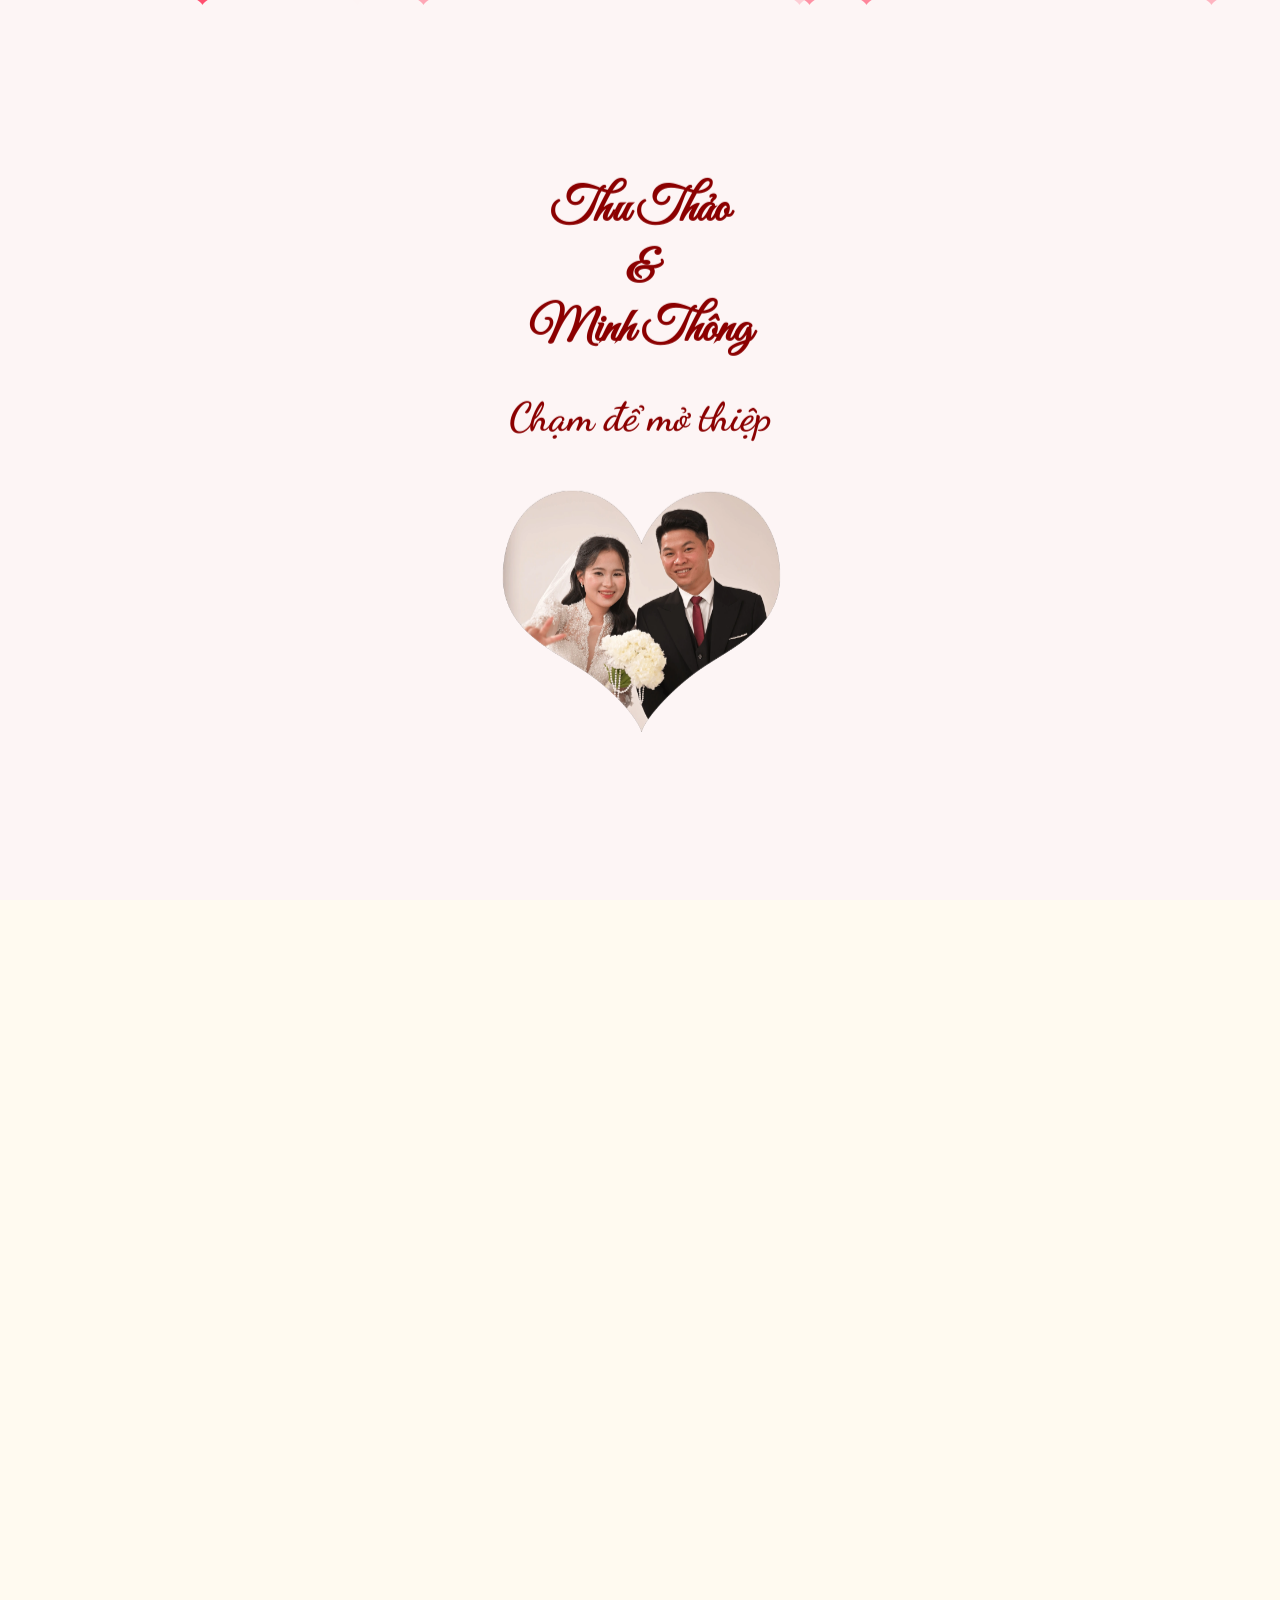
==== commit a109e223: "Add files via upload" ====
--- a/nhagai.html
+++ b/nhagai.html
@@ -187,7 +187,7 @@
             <script src="js/script.js"></script>
             <div class="countdown-container">
                 <h3 class="title" ; style="color: #8b0000; font-size: 1.5rem;"">Sắp đến ngày chung đôi</h3>
-    <div id=" countdown">
+                 <div id="countdown">
                     <div class="time-box">
                         <span id="days">00</span>
                         <small>Ngày</small>
